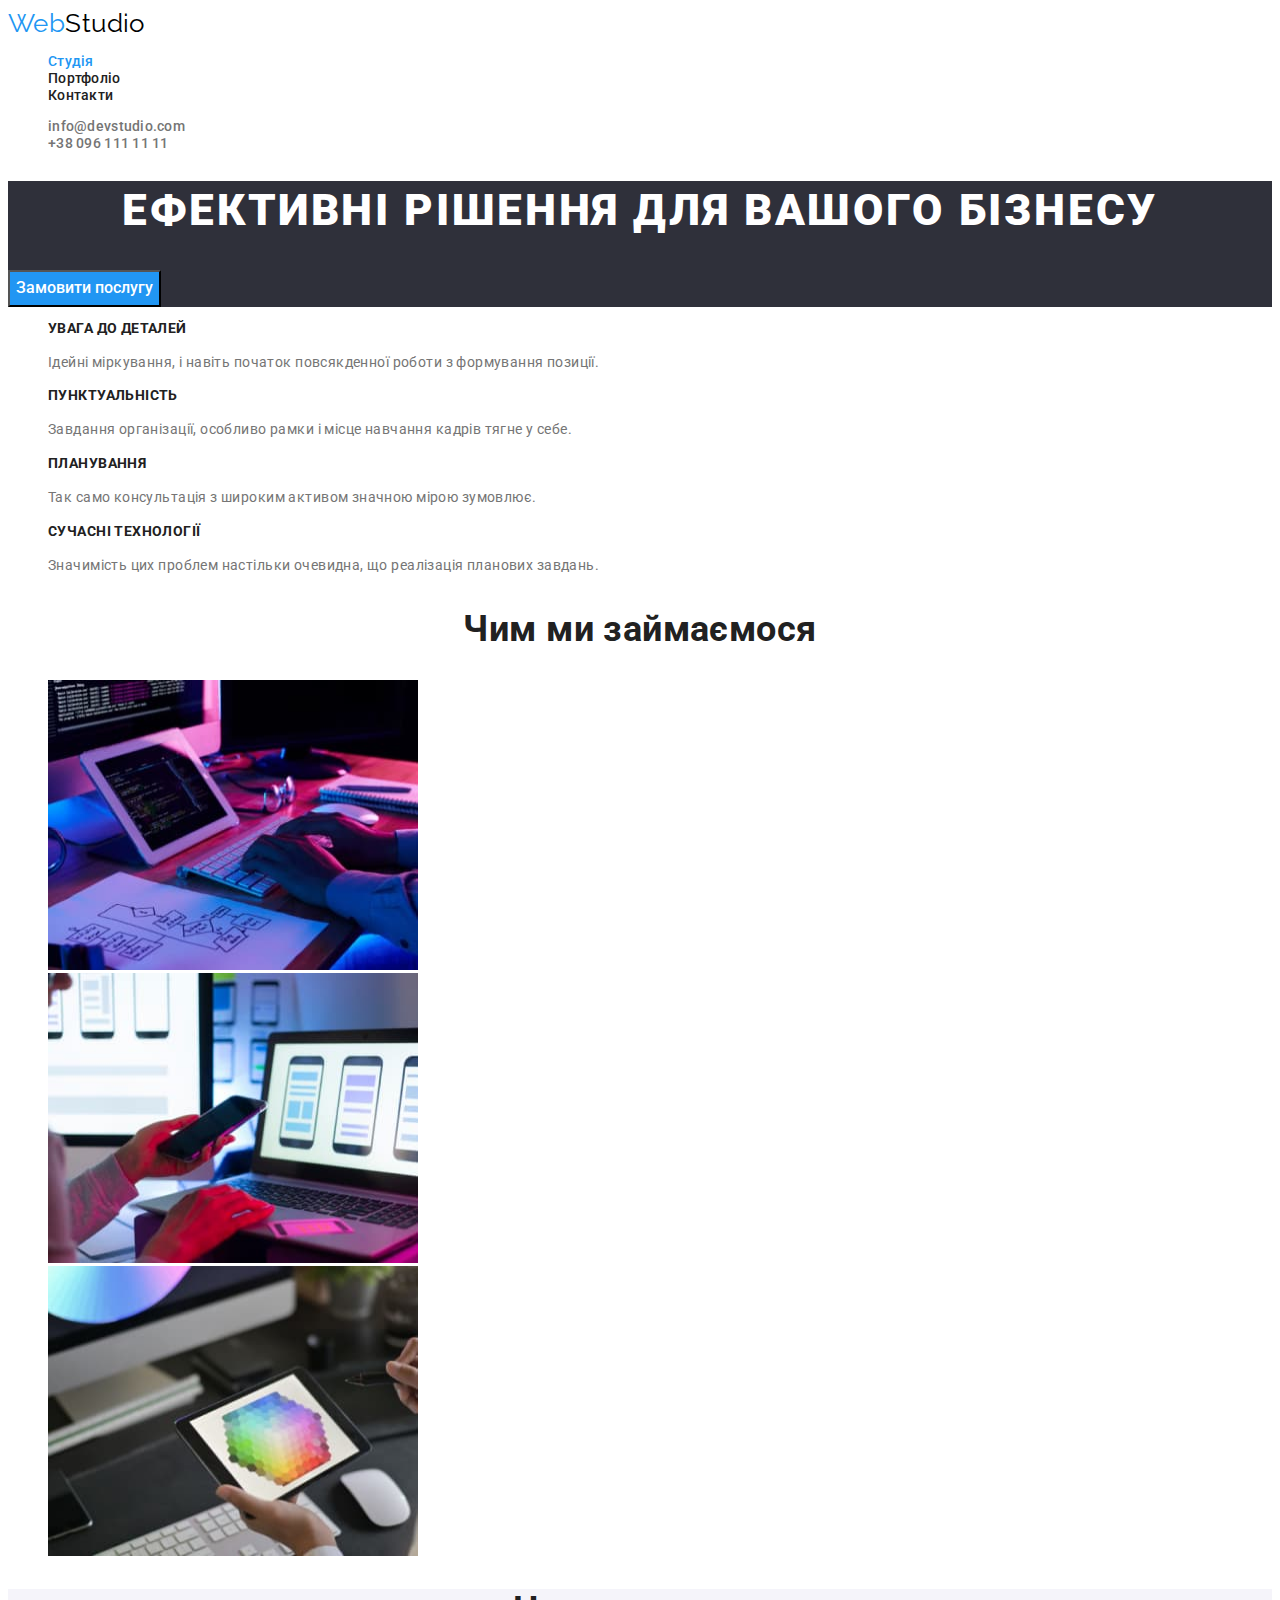
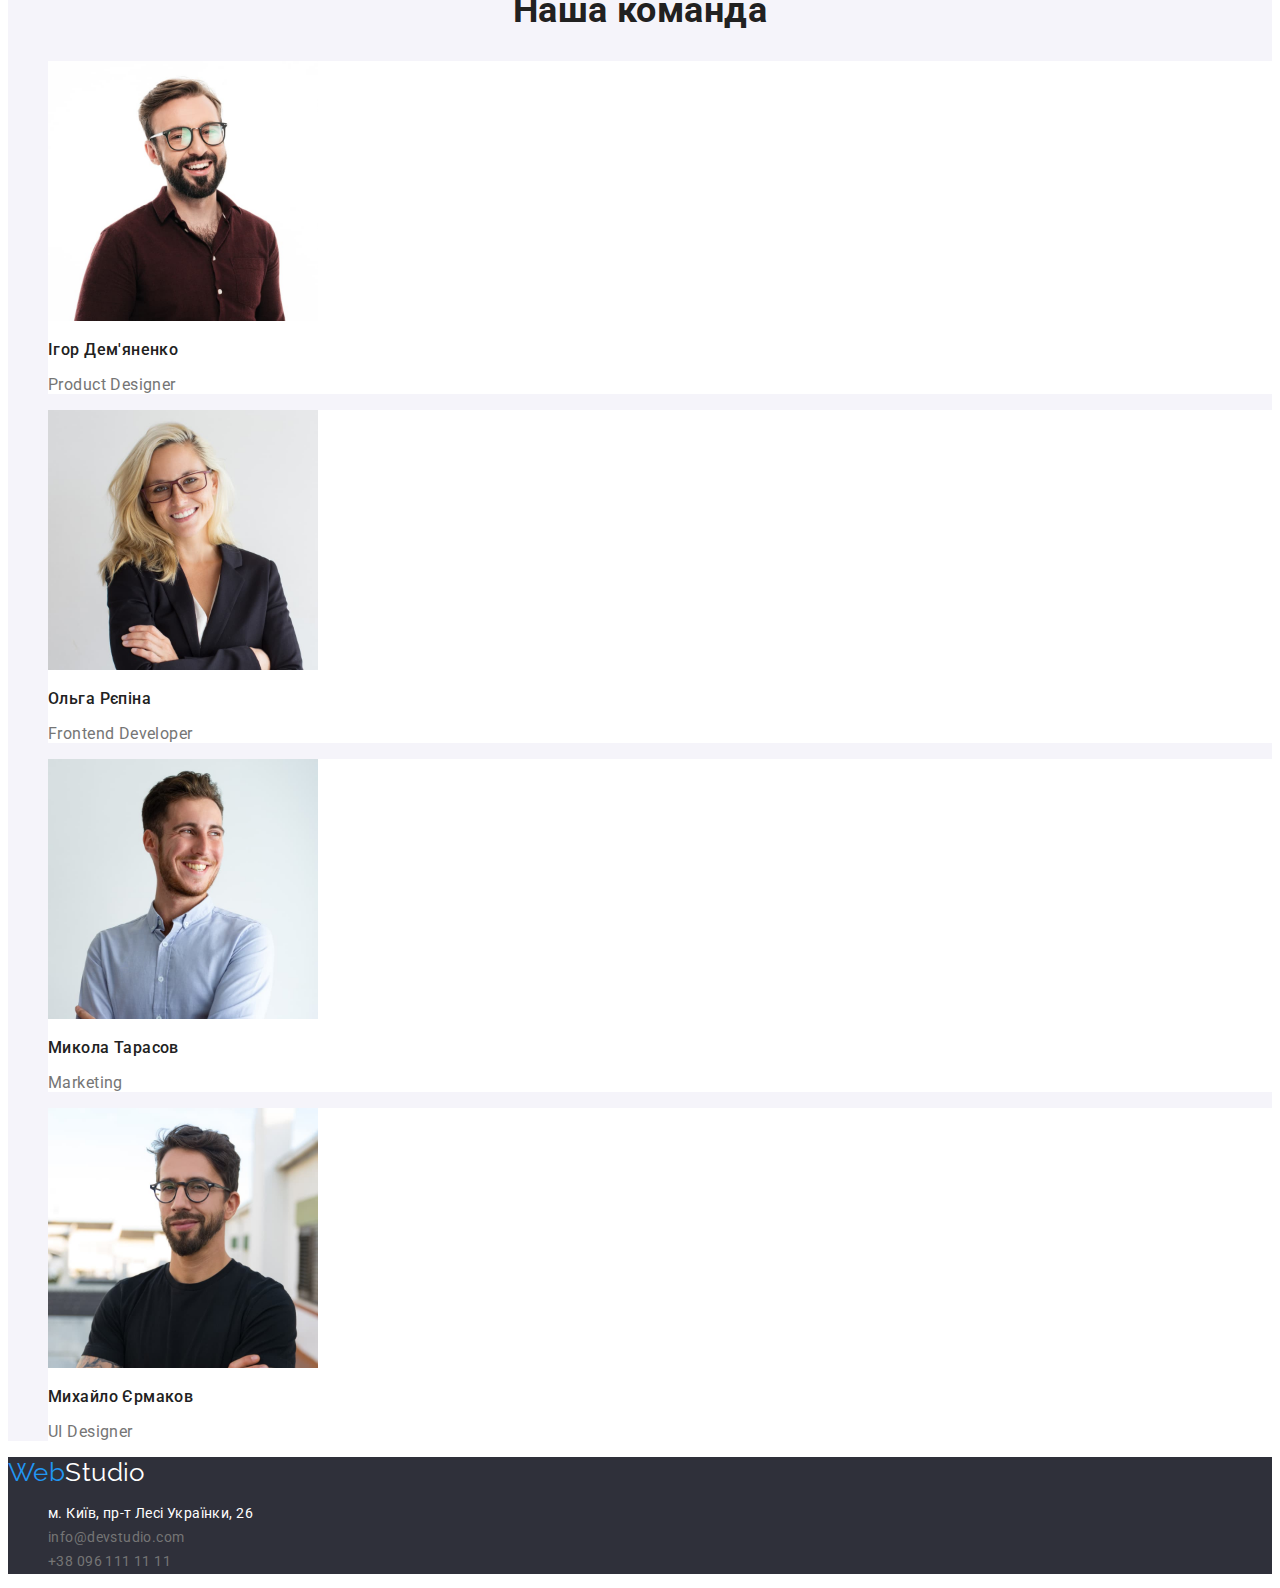
==== index.html @ 64d16541 "Initial commit" ====
<!DOCTYPE html>
<html lang="uk">
<head>
    <meta charset="UTF-8">
    <meta http-equiv="X-UA-Compatible" content="IE=edge">
    <meta name="viewport" content="width=device-width, initial-scale=1.0">
    <title>Студія</title>
    <link rel="preconnect" href="https://fonts.googleapis.com">
<link rel="preconnect" href="https://fonts.gstatic.com" crossorigin>
<link href="https://fonts.googleapis.com/css2?family=Raleway:wght@700&family=Roboto:wght@400;500;700;900&display=swap" rel="stylesheet">
    <link rel="stylesheet" href="./css/styles.css" />
</head>
<body>
<!--header-->
    <header>
        <nav>
            <a href="#" class="logo"><span class="web">Web</span>Studio</a>
            <ul class="site-nav list">
                <li> <a href="#studio" class="link current">Студія</a> </li>
                <li> <a href="./portfolio.html" class="link">Портфоліо</a> </li>
                <li> <a href="#contacts" class="link">Контакти</a> </li>
            </ul>
        </nav>
        <ul>
            <li>
                <a class="site-nav-contact" href="mailto:info@devstudio.com">info@devstudio.com</a>
            </li>
            <li>
                <a class="site-nav-contact" href="tel:+380961111111">+38 096 111 11 11</a>
            </li>
        </ul>
    </header>
<main>
  <!--block1-->
  <section class="sectione-one">
            <h1 class="title-one">Ефективні рішення для вашого бізнесу</h1>
            <button type="button" class="button active">Замовити послугу</button>
</section>
<!--block2-->
        <section>
            <h2 class="visually-hidden">Наші переваги</h2>
            <ul>
            <li>
                <h3 class="title-benefits">УВАГА ДО ДЕТАЛЕЙ</h3>
                <p class="text-benefits">Ідейні міркування, і навіть початок повсякденної роботи з формування позиції.</p>
            </li>
            <li>
                <h3 class="title-benefits">ПУНКТУАЛЬНІСТЬ</h3>
                <p class="text-benefits">Завдання організації, особливо рамки і місце навчання кадрів тягне у себе.</p>
            </li>
            <li>
                <h3 class="title-benefits">ПЛАНУВАННЯ</h3>
                <p class="text-benefits">Так само консультація з широким активом значною мірою зумовлює.</p>
            </li>
            <li>
                <h3 class="title-benefits">СУЧАСНІ ТЕХНОЛОГІЇ</h3>
                <p class="text-benefits">Значимість цих проблем настільки очевидна, що реалізація планових завдань.</p>
            </li>
            </ul>
        </section>
<!--block3 - portfolio-->
        <section>
            <h2 class="title-work">Чим ми займаємося</h2>
                <ul>
                    <li>
                        <img src="./images/photojob1.jpg" alt="Проєкт1" width="370" height="290">
                    </li>
                    <li>
                        <img src="./images/photojob2.jpg" alt="Проєкт2" width="370" height="290">
                    </li>
                    <li>
                        <img src="./images/photojob3.jpg" alt="Проєкт3" width="370" height="290">
                    </li>
                </ul>
        </section>
<!--block4-->
        <section class="section-command">
                <h2 class="command">Наша команда</h2>
                <ul>
                    <li class="command-li">
                        <img src="./images/photo-igor.jpg" alt="worker1" width="270" height="260">
                        <h3 class="title-command">Ігор Дем'яненко</h3>
                        <p class="filter-command">Product Designer</p>
                    </li>
                    <li class="command-li">
                        <img src="./images/photo-olga.jpg" alt="worker2" width="270" height="260">
                        <h3 class="title-command">Ольга Рєпіна</h3>
                        <p class="filter-command">Frontend Developer</p>
                    </li>
                    <li class="command-li">
                        <img src="./images/photo-mykola.jpg" alt="worker3" width="270" height="260">
                        <h3 class="title-command">Микола Тарасов</h3>
                        <p class="filter-command">Marketing</p>
                    </li>
                    <li class="command-li">
                        <img src="./images/photo-myhailo.jpg" alt="worker4" width="270" height="260">
                        <h3 class="title-command">Михайло Єрмаков</h3>
                        <p class="filter-command">UI Designer</p>
                    </li>
                </ul>
        </section>
    </main>
<!--Contacts-->
    <footer class="footer">
        <a href="#" class="footer-logo"><span class="web">Web</span>Studio</a>
        <address class="address">
       <ul>
            <li><a href="https://goo.gl/maps/4DEPjrR7s4Dfj8Ng8" target="_blank" rel="noreferrer noopener nofollow" class="footer-position">м. Київ, пр-т Лесі Українки, 26</a></li>
            <li><a href="mailto:info@devstudio.com" class="footer-link">info@devstudio.com</a></li>
            <li><a href="tel:+380961111111" class="footer-link">+38 096 111 11 11</a></li>
        </ul>
        </address>
    </footer>
</body>
</html>
---- css/styles.css ----
:root {
    --primary-text-color: #212121;
    --accent-color: #757575;
    --primary-white-color: #ffffff;
    --button-link-color: #2196F3;
    --button-active: #188CE8;
    --primary-black-color: #000000;
    --button-second-color: #F5F4FA;
    --footer-main-color: rgda(255, 255, 255, 0.6);
    --bgr-footer: #2F303A;
  }

body {
    background-color: var(--primary-white-color);
    color: var(--accent-color);
    font-family: Roboto, sans-serif;
    font-size: 14px;
    letter-spacing: 0.03em;
}
.visually-hidden {
  position: absolute;
  width: 1px;
  height: 1px;
  margin: -1px;
  border: 0;
  padding: 0;
  
  white-space: nowrap;
  clip-path: inset(100%);
  clip: rect(0 0 0 0);
  overflow: hidden;
}

/* Site nav */

.site-nav .link {
  color: var(--primary-text-color);
  font-weight: 500;
  line-height: 1.14;
  letter-spacing: 0.02em;
  text-decoration: none;
}

.site-nav .link:hover,
.site-nav .link:focus {
  color: var(--button-link-color);
  text-decoration: none;
}

.site-nav .link.current {
  color: var(--button-link-color);
  text-decoration: none;
}

.site-nav-contact {
  color: var(--accent-color);
  font-weight: 500;
  line-height: 1.14;
  letter-spacing: 0.02em;
  text-decoration: none;
}
.site-nav-contact:hover, 
.site-nav-contact:focus {
  color: var(--button-link-color);
}

.logo {
  color: var(--primary-black-color);
  font-family: Raleway;
  font-size: 26px;
  line-height: 1.19;
  text-decoration: none;
}

.web {
  color: var(--button-link-color);
}

/* Style Studio */

li {
  list-style: none;
}

.title-one {
  color: var(--primary-white-color);
  font-weight: 900;
  font-size: 44px;
  line-height: 1.36;
  text-align: center;
  letter-spacing: 0.06em;
  text-transform: uppercase;
 }
.sectione-one {
  background-color: var(--bgr-footer);
}

.button.active {
  color: var(--primary-white-color);
  background-color: var(--button-link-color);
  font-weight: 500;
  font-size: 16px;
  line-height: 1.88;
  text-align: center;
  cursor: pointer;
  font-family: Roboto, sans-serif;
}

.button.active:hover,
.button.active:focus {
  background-color: var(--button-active);
}

.title-invisible{
  color: transparent;
}

.title-benefits{
  color: var(--primary-text-color);
  font-weight: 700;
  font-size: 14px;
  line-height: 1.14;
}

.text-benefits {
  color: var(--accent-color);
  font-size: 14px;
  line-height: 1.71;
}

.title-work{
  color: var(--primary-text-color);
  font-weight: 700;
  font-size: 36px;
  line-height: 1.17x;
  text-align: center;
}
.section-command {
  background: var(--button-second-color)
}
.command {
  color: var(--primary-text-color);
  font-weight: 700;
  font-size: 36px;
  line-height: 1.17;
  text-align: center;
}

.command-li {
  background-color: var(--primary-white-color);
}
.title-command {
  color: var(--primary-text-color);
  font-weight: 500;
  font-size: 16px;
  line-height: 1.19;
  }

.filter-command {
  color: var(--accent-color);
  font-size: 16px;
  line-height: 1.19;
}

  /* Style Portfolio */

  .filter{
    color: var(--primary-text-color);
    background-color: var(--button-second-color);
    font-weight: 500;
    font-size: 16px;
    line-height: 1.62;
    text-align: center;
    cursor: pointer;
    font-family: inherit;
  }
  .filter.active {
    color: var(--primary-white-color);
    background-color: var(--button-link-color);
    font-weight: 500;
    font-size: 16px;
    line-height: 1.62;
    text-align: center;
    cursor: pointer;
  }
  
  .filter:hover,
  .filter:focus {
    background-color: var(--button-link-color);
    color: var(--primary-white-color);
  }

  .title-project{
    color: var(--primary-text-color);
    font-weight: 700;
    font-size: 18px;
    line-height: 2;
    letter-spacing: 0.06em;
    text-decoration: none;
  }

  .filter-project{
    color: var(--accent-color);
    font-size: 16px;
    line-height: 1.88;
    text-decoration: none;
  }

  .project-link {
      text-decoration: none;
  }

  /* Footer */
  .footer {
    background-color: var(--bgr-footer);
  }
 .footer-logo {
    color: var(--primary-white-color);
    font-family: Raleway;
    font-size: 26px;
    line-height: 1.19;
    text-decoration: none;
  }
    .footer-position, 
    .footer-link {
      color: var(--primary-white-color);
      font-size: 14px;
      line-height: 1.71;
      text-decoration: none;
      }
    .footer-link {
      color: var(--footer-main-color);
      text-decoration: none;
    }
    .address {
      font-style: normal;
     }
     .footer-position:hover,
     .footer-position:focus,
     .footer-link:hover,
     .footer-link:focus {
      color: var(--button-link-color);
     }
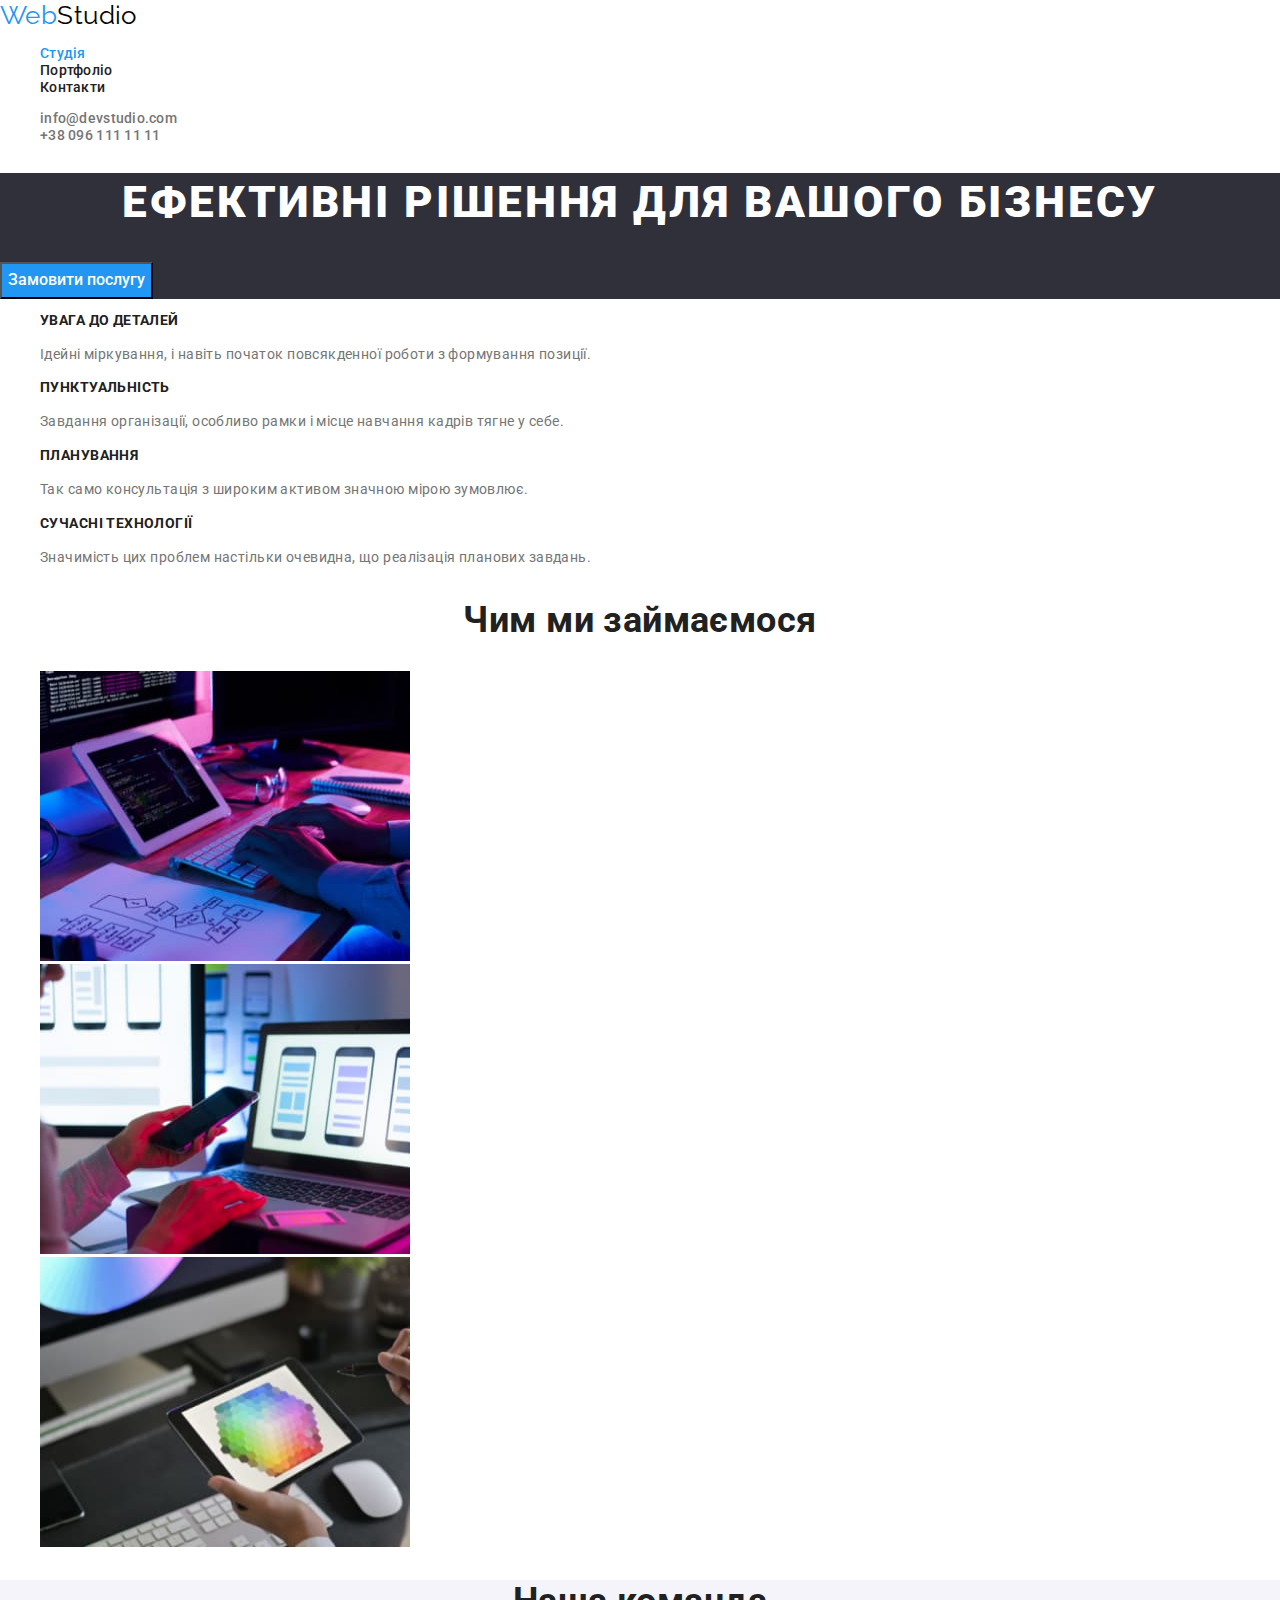
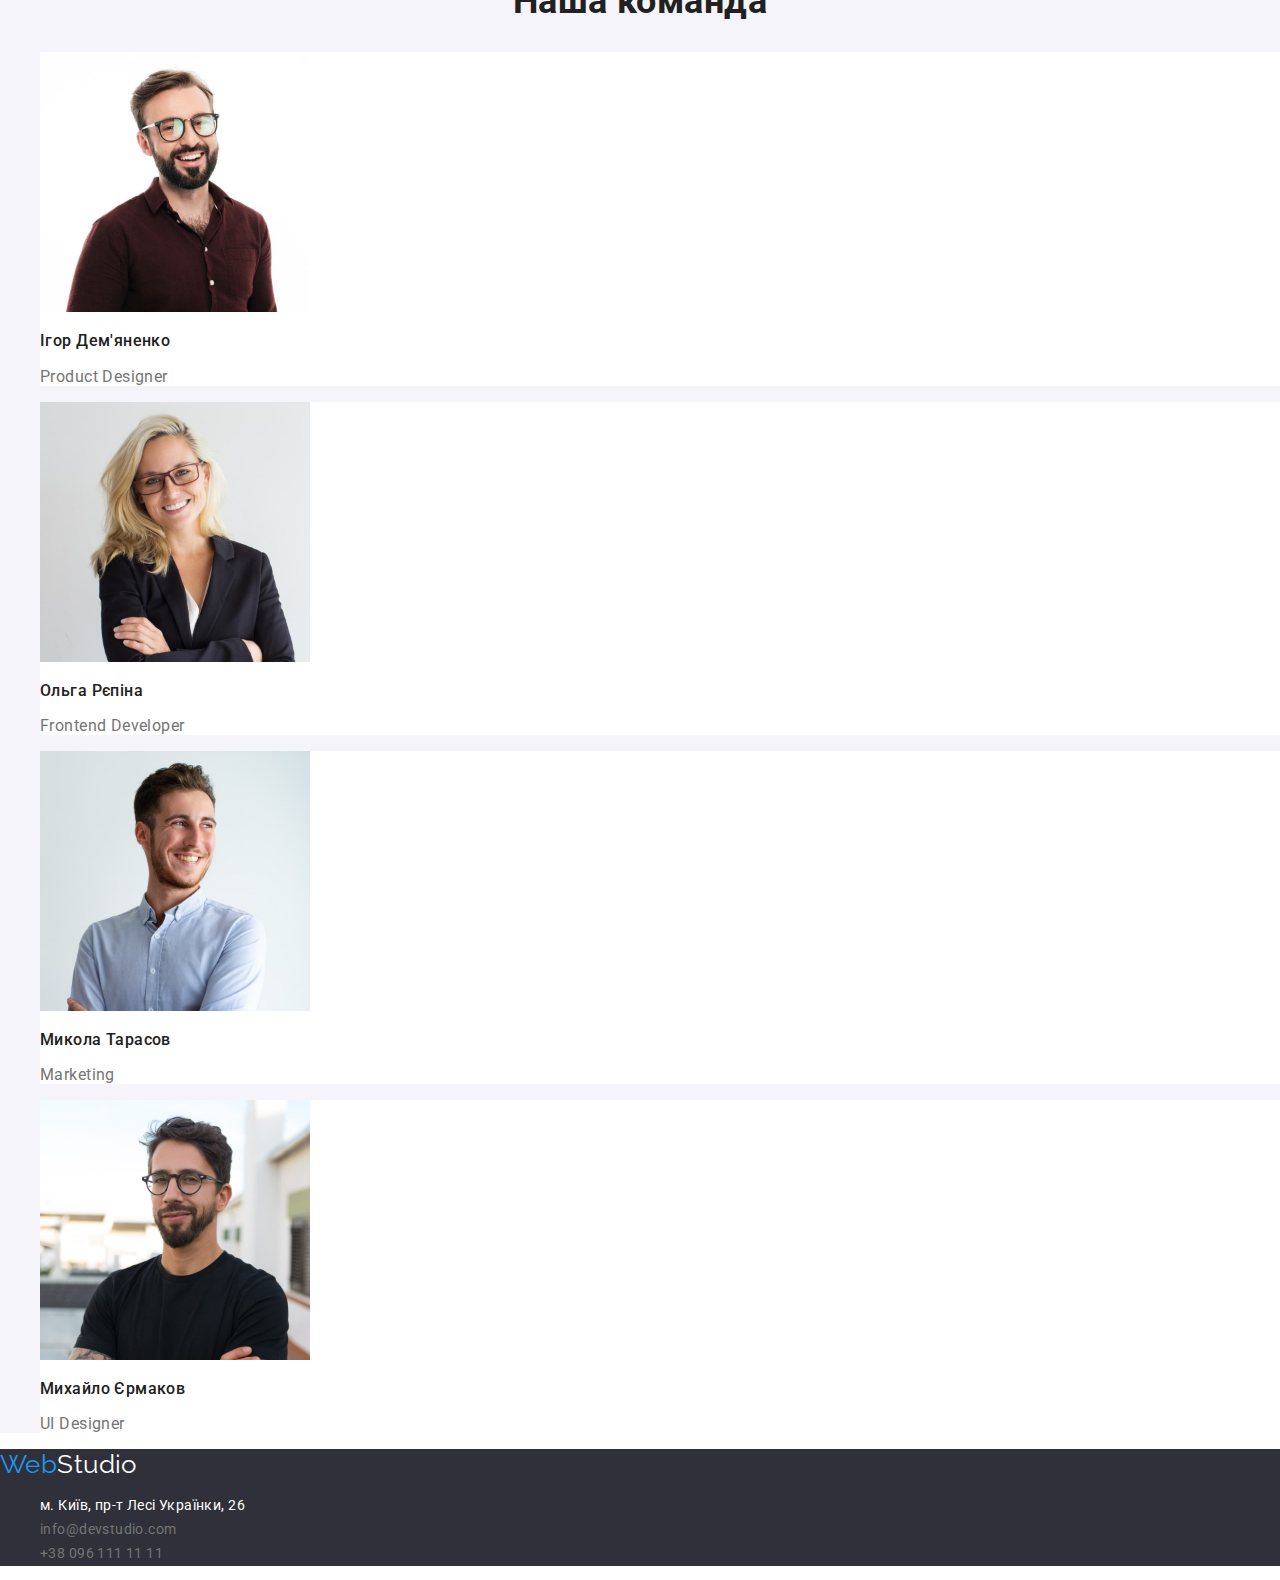
==== commit 31436db9: "add modern-normalize.css" ====
--- a/index.html
+++ b/index.html
@@ -1,115 +1,135 @@
 <!DOCTYPE html>
 <html lang="uk">
-<head>
-    <meta charset="UTF-8">
-    <meta http-equiv="X-UA-Compatible" content="IE=edge">
-    <meta name="viewport" content="width=device-width, initial-scale=1.0">
+  <head>
+    <meta charset="UTF-8" />
+    <meta http-equiv="X-UA-Compatible" content="IE=edge" />
+    <meta name="viewport" content="width=device-width, initial-scale=1.0" />
     <title>Студія</title>
-    <link rel="preconnect" href="https://fonts.googleapis.com">
-<link rel="preconnect" href="https://fonts.gstatic.com" crossorigin>
-<link href="https://fonts.googleapis.com/css2?family=Raleway:wght@700&family=Roboto:wght@400;500;700;900&display=swap" rel="stylesheet">
+    <link rel="preconnect" href="https://fonts.googleapis.com" />
+    <link rel="preconnect" href="https://fonts.gstatic.com" crossorigin />
+    <link
+      href="https://fonts.googleapis.com/css2?family=Raleway:wght@700&family=Roboto:wght@400;500;700;900&display=swap"
+      rel="stylesheet"
+    />
+    <link href="css/modern-normalize.css" rel="stylesheet" />
     <link rel="stylesheet" href="./css/styles.css" />
-</head>
-<body>
-<!--header-->
+  </head>
+  <body>
+    <!--header-->
     <header>
-        <nav>
-            <a href="#" class="logo"><span class="web">Web</span>Studio</a>
-            <ul class="site-nav list">
-                <li> <a href="#studio" class="link current">Студія</a> </li>
-                <li> <a href="./portfolio.html" class="link">Портфоліо</a> </li>
-                <li> <a href="#contacts" class="link">Контакти</a> </li>
-            </ul>
-        </nav>
+      <nav>
+        <a href="#" class="logo"><span class="web">Web</span>Studio</a>
+        <ul class="site-nav list">
+          <li><a href="#studio" class="link current">Студія</a></li>
+          <li><a href="./portfolio.html" class="link">Портфоліо</a></li>
+          <li><a href="#contacts" class="link">Контакти</a></li>
+        </ul>
+      </nav>
+      <ul>
+        <li>
+          <a class="site-nav-contact" href="mailto:info@devstudio.com">info@devstudio.com</a>
+        </li>
+        <li>
+          <a class="site-nav-contact" href="tel:+380961111111">+38 096 111 11 11</a>
+        </li>
+      </ul>
+    </header>
+    <main>
+      <!--block1-->
+      <section class="sectione-one">
+        <h1 class="title-one">Ефективні рішення для вашого бізнесу</h1>
+        <button type="button" class="button active">Замовити послугу</button>
+      </section>
+      <!--block2-->
+      <section>
+        <h2 class="visually-hidden">Наші переваги</h2>
         <ul>
-            <li>
-                <a class="site-nav-contact" href="mailto:info@devstudio.com">info@devstudio.com</a>
-            </li>
-            <li>
-                <a class="site-nav-contact" href="tel:+380961111111">+38 096 111 11 11</a>
-            </li>
+          <li>
+            <h3 class="title-benefits">УВАГА ДО ДЕТАЛЕЙ</h3>
+            <p class="text-benefits">
+              Ідейні міркування, і навіть початок повсякденної роботи з формування позиції.
+            </p>
+          </li>
+          <li>
+            <h3 class="title-benefits">ПУНКТУАЛЬНІСТЬ</h3>
+            <p class="text-benefits">
+              Завдання організації, особливо рамки і місце навчання кадрів тягне у себе.
+            </p>
+          </li>
+          <li>
+            <h3 class="title-benefits">ПЛАНУВАННЯ</h3>
+            <p class="text-benefits">
+              Так само консультація з широким активом значною мірою зумовлює.
+            </p>
+          </li>
+          <li>
+            <h3 class="title-benefits">СУЧАСНІ ТЕХНОЛОГІЇ</h3>
+            <p class="text-benefits">
+              Значимість цих проблем настільки очевидна, що реалізація планових завдань.
+            </p>
+          </li>
         </ul>
-    </header>
-<main>
-  <!--block1-->
-  <section class="sectione-one">
-            <h1 class="title-one">Ефективні рішення для вашого бізнесу</h1>
-            <button type="button" class="button active">Замовити послугу</button>
-</section>
-<!--block2-->
-        <section>
-            <h2 class="visually-hidden">Наші переваги</h2>
-            <ul>
-            <li>
-                <h3 class="title-benefits">УВАГА ДО ДЕТАЛЕЙ</h3>
-                <p class="text-benefits">Ідейні міркування, і навіть початок повсякденної роботи з формування позиції.</p>
-            </li>
-            <li>
-                <h3 class="title-benefits">ПУНКТУАЛЬНІСТЬ</h3>
-                <p class="text-benefits">Завдання організації, особливо рамки і місце навчання кадрів тягне у себе.</p>
-            </li>
-            <li>
-                <h3 class="title-benefits">ПЛАНУВАННЯ</h3>
-                <p class="text-benefits">Так само консультація з широким активом значною мірою зумовлює.</p>
-            </li>
-            <li>
-                <h3 class="title-benefits">СУЧАСНІ ТЕХНОЛОГІЇ</h3>
-                <p class="text-benefits">Значимість цих проблем настільки очевидна, що реалізація планових завдань.</p>
-            </li>
-            </ul>
-        </section>
-<!--block3 - portfolio-->
-        <section>
-            <h2 class="title-work">Чим ми займаємося</h2>
-                <ul>
-                    <li>
-                        <img src="./images/photojob1.jpg" alt="Проєкт1" width="370" height="290">
-                    </li>
-                    <li>
-                        <img src="./images/photojob2.jpg" alt="Проєкт2" width="370" height="290">
-                    </li>
-                    <li>
-                        <img src="./images/photojob3.jpg" alt="Проєкт3" width="370" height="290">
-                    </li>
-                </ul>
-        </section>
-<!--block4-->
-        <section class="section-command">
-                <h2 class="command">Наша команда</h2>
-                <ul>
-                    <li class="command-li">
-                        <img src="./images/photo-igor.jpg" alt="worker1" width="270" height="260">
-                        <h3 class="title-command">Ігор Дем'яненко</h3>
-                        <p class="filter-command">Product Designer</p>
-                    </li>
-                    <li class="command-li">
-                        <img src="./images/photo-olga.jpg" alt="worker2" width="270" height="260">
-                        <h3 class="title-command">Ольга Рєпіна</h3>
-                        <p class="filter-command">Frontend Developer</p>
-                    </li>
-                    <li class="command-li">
-                        <img src="./images/photo-mykola.jpg" alt="worker3" width="270" height="260">
-                        <h3 class="title-command">Микола Тарасов</h3>
-                        <p class="filter-command">Marketing</p>
-                    </li>
-                    <li class="command-li">
-                        <img src="./images/photo-myhailo.jpg" alt="worker4" width="270" height="260">
-                        <h3 class="title-command">Михайло Єрмаков</h3>
-                        <p class="filter-command">UI Designer</p>
-                    </li>
-                </ul>
-        </section>
+      </section>
+      <!--block3 - portfolio-->
+      <section>
+        <h2 class="title-work">Чим ми займаємося</h2>
+        <ul>
+          <li>
+            <img src="./images/photojob1.jpg" alt="Проєкт1" width="370" height="290" />
+          </li>
+          <li>
+            <img src="./images/photojob2.jpg" alt="Проєкт2" width="370" height="290" />
+          </li>
+          <li>
+            <img src="./images/photojob3.jpg" alt="Проєкт3" width="370" height="290" />
+          </li>
+        </ul>
+      </section>
+      <!--block4-->
+      <section class="section-command">
+        <h2 class="command">Наша команда</h2>
+        <ul>
+          <li class="command-li">
+            <img src="./images/photo-igor.jpg" alt="worker1" width="270" height="260" />
+            <h3 class="title-command">Ігор Дем'яненко</h3>
+            <p class="filter-command">Product Designer</p>
+          </li>
+          <li class="command-li">
+            <img src="./images/photo-olga.jpg" alt="worker2" width="270" height="260" />
+            <h3 class="title-command">Ольга Рєпіна</h3>
+            <p class="filter-command">Frontend Developer</p>
+          </li>
+          <li class="command-li">
+            <img src="./images/photo-mykola.jpg" alt="worker3" width="270" height="260" />
+            <h3 class="title-command">Микола Тарасов</h3>
+            <p class="filter-command">Marketing</p>
+          </li>
+          <li class="command-li">
+            <img src="./images/photo-myhailo.jpg" alt="worker4" width="270" height="260" />
+            <h3 class="title-command">Михайло Єрмаков</h3>
+            <p class="filter-command">UI Designer</p>
+          </li>
+        </ul>
+      </section>
     </main>
-<!--Contacts-->
+    <!--Contacts-->
     <footer class="footer">
-        <a href="#" class="footer-logo"><span class="web">Web</span>Studio</a>
-        <address class="address">
-       <ul>
-            <li><a href="https://goo.gl/maps/4DEPjrR7s4Dfj8Ng8" target="_blank" rel="noreferrer noopener nofollow" class="footer-position">м. Київ, пр-т Лесі Українки, 26</a></li>
-            <li><a href="mailto:info@devstudio.com" class="footer-link">info@devstudio.com</a></li>
-            <li><a href="tel:+380961111111" class="footer-link">+38 096 111 11 11</a></li>
+      <a href="#" class="footer-logo"><span class="web">Web</span>Studio</a>
+      <address class="address">
+        <ul>
+          <li>
+            <a
+              href="https://goo.gl/maps/4DEPjrR7s4Dfj8Ng8"
+              target="_blank"
+              rel="noreferrer noopener nofollow"
+              class="footer-position"
+              >м. Київ, пр-т Лесі Українки, 26</a
+            >
+          </li>
+          <li><a href="mailto:info@devstudio.com" class="footer-link">info@devstudio.com</a></li>
+          <li><a href="tel:+380961111111" class="footer-link">+38 096 111 11 11</a></li>
         </ul>
-        </address>
+      </address>
     </footer>
-</body>
+  </body>
 </html>
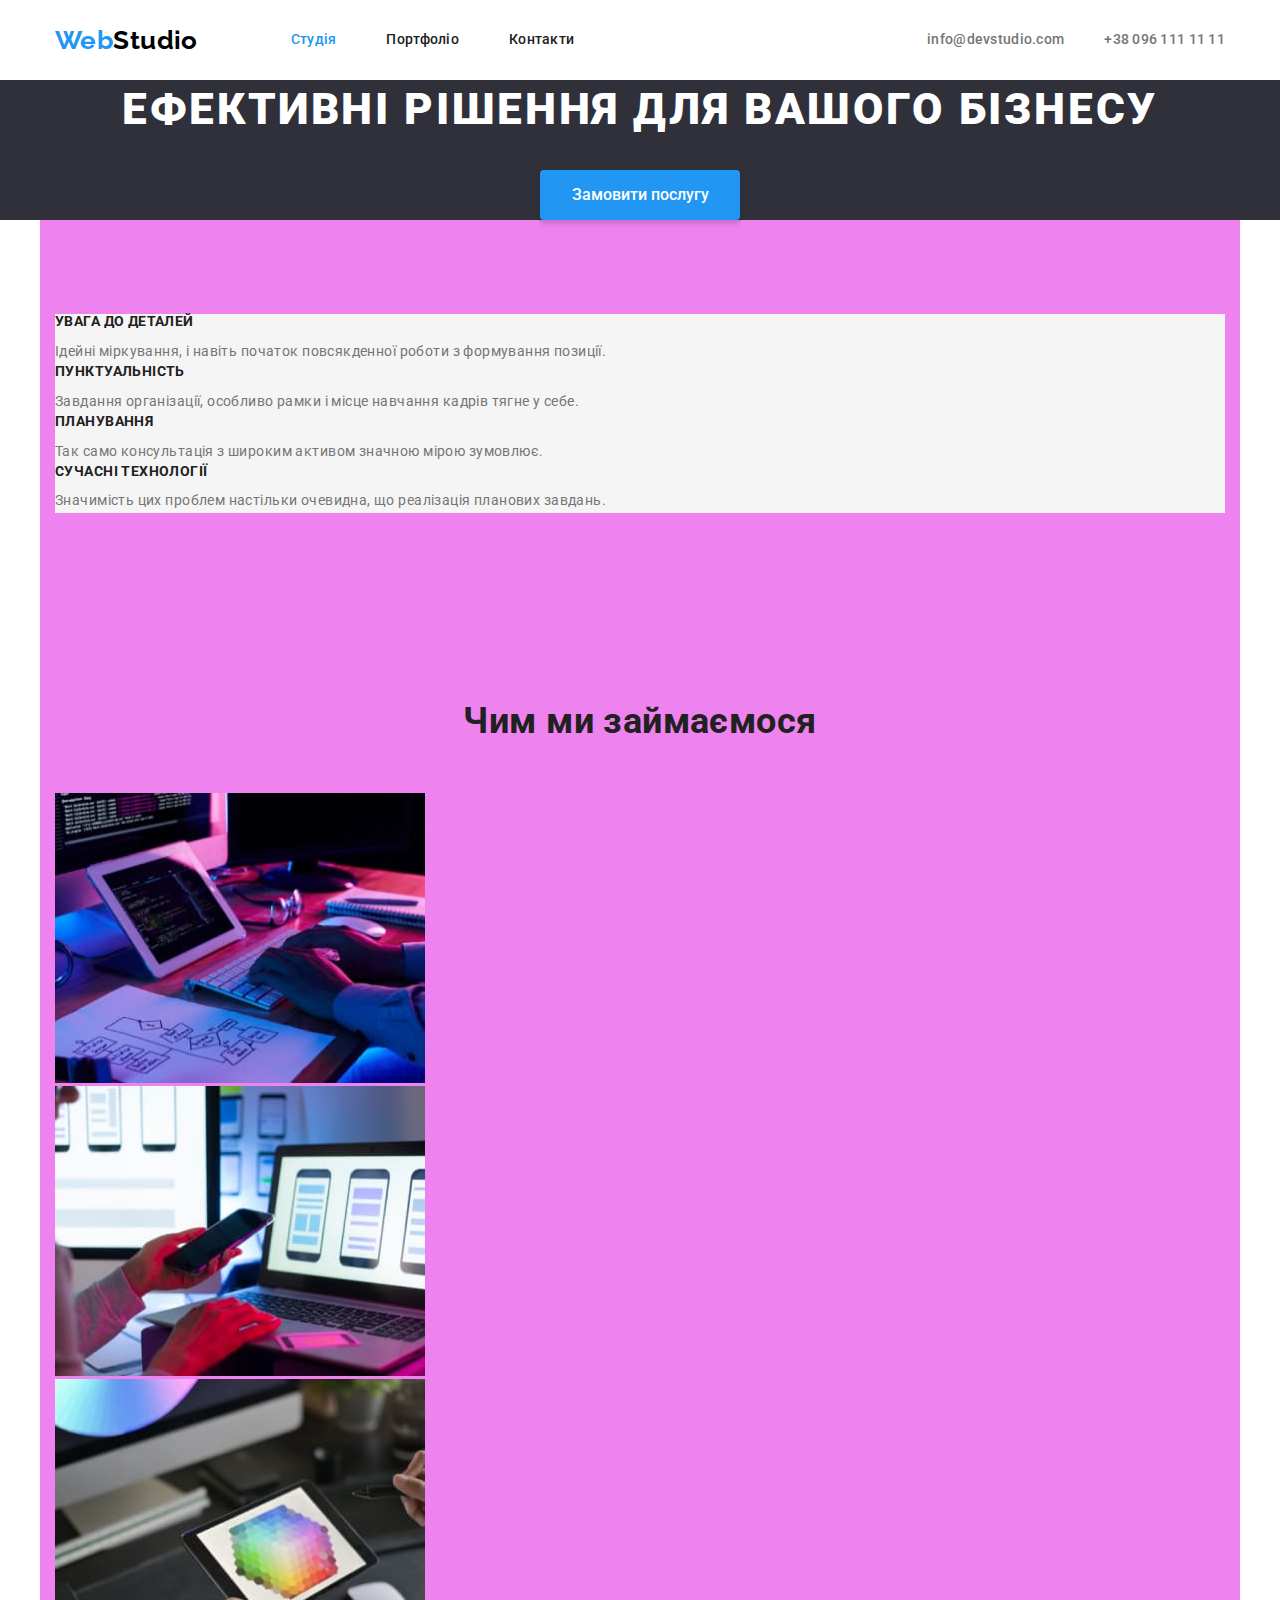
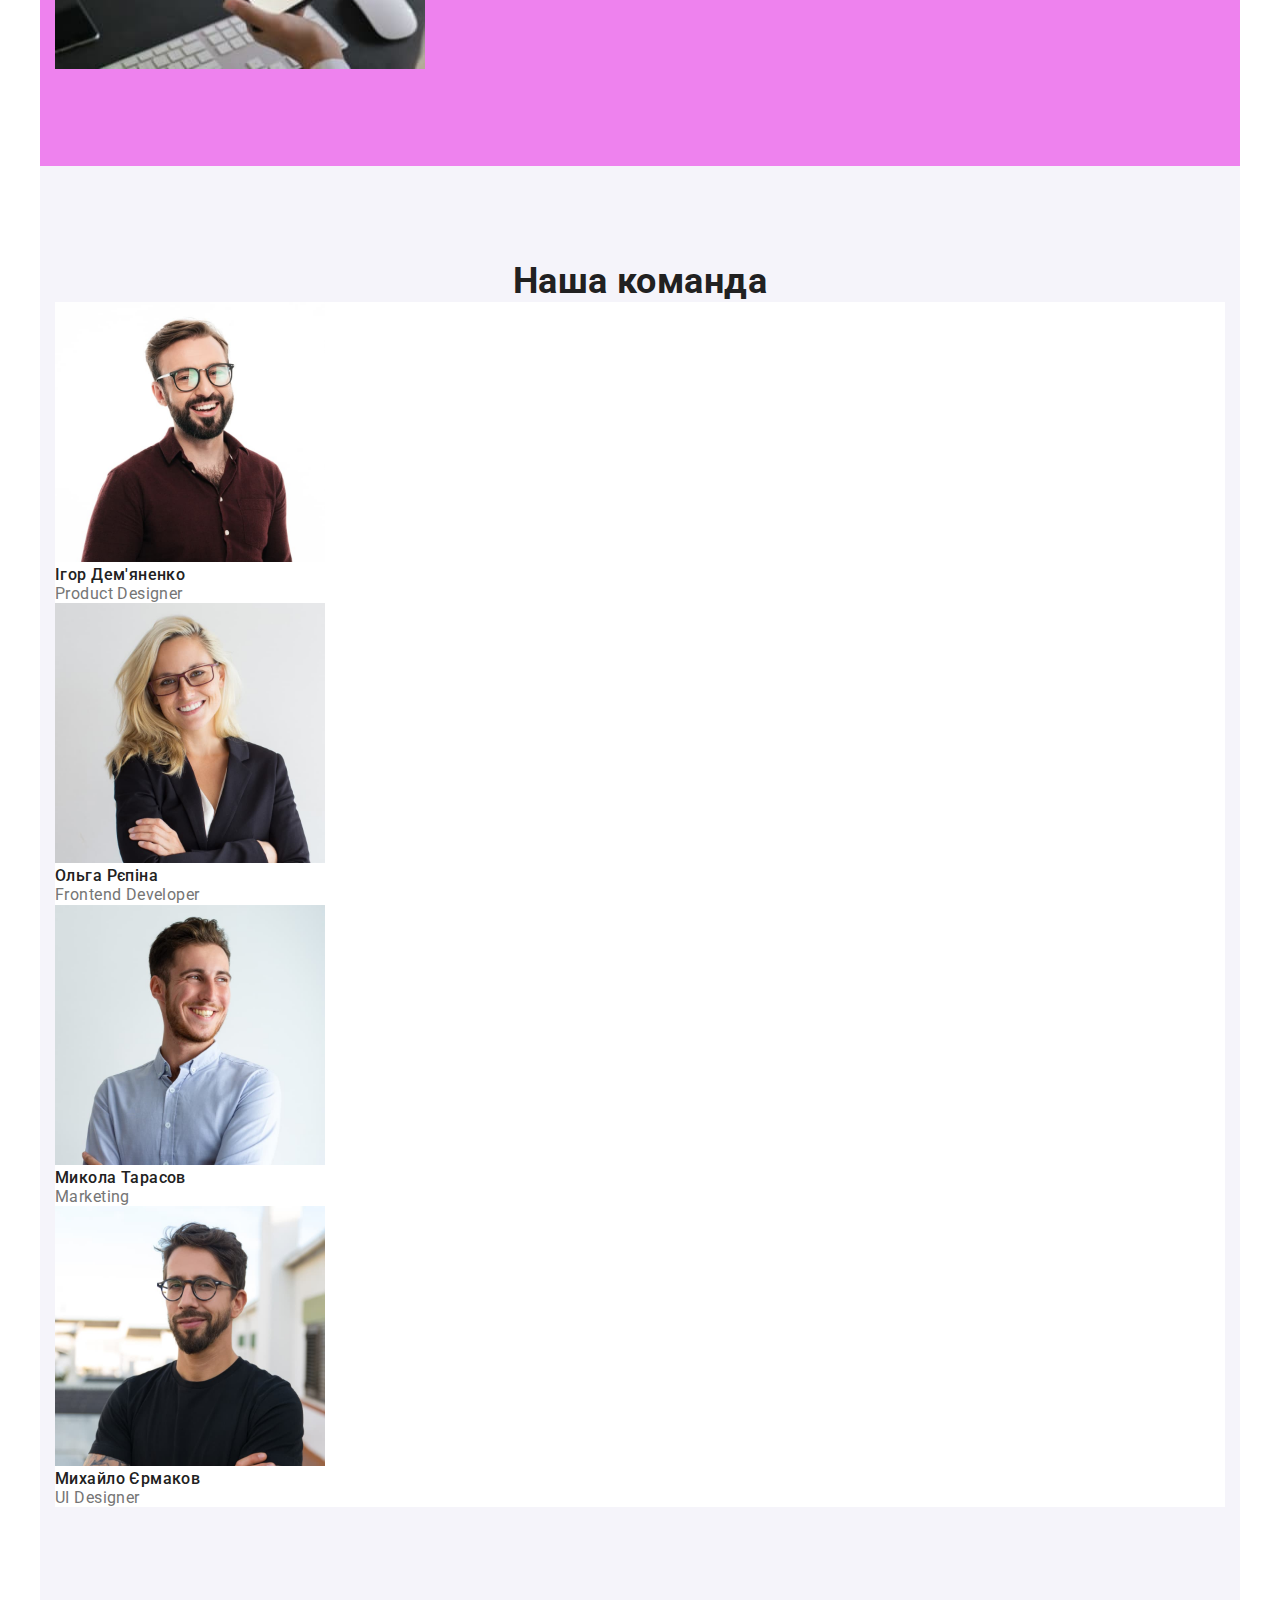
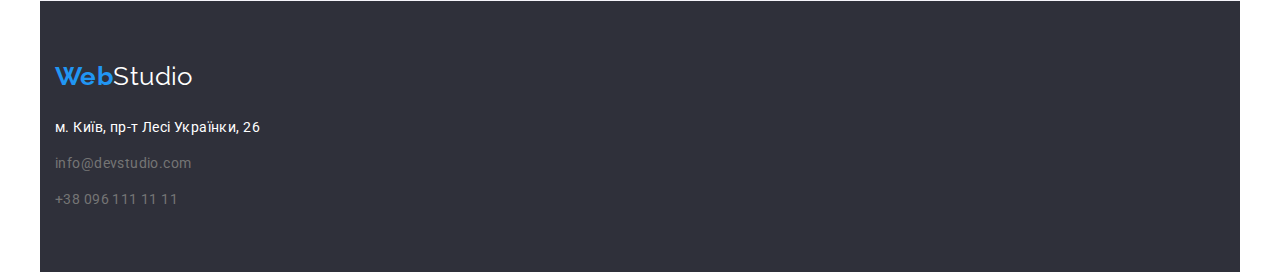
==== commit 82ad680f: "add footer css" ====
--- a/index.html
+++ b/index.html
@@ -11,101 +11,109 @@
       href="https://fonts.googleapis.com/css2?family=Raleway:wght@700&family=Roboto:wght@400;500;700;900&display=swap"
       rel="stylesheet"
     />
-    <link href="css/modern-normalize.css" rel="stylesheet" />
+    <link
+      rel="stylesheet"
+      href="https://cdnjs.cloudflare.com/ajax/libs/modern-normalize/1.1.0/modern-normalize.min.css"
+    />
     <link rel="stylesheet" href="./css/styles.css" />
   </head>
   <body>
     <!--header-->
-    <header>
-      <nav>
-        <a href="#" class="logo"><span class="web">Web</span>Studio</a>
-        <ul class="site-nav list">
-          <li><a href="#studio" class="link current">Студія</a></li>
-          <li><a href="./portfolio.html" class="link">Портфоліо</a></li>
-          <li><a href="#contacts" class="link">Контакти</a></li>
+    <header class="container page-header">
+      <nav class="site-nav">
+        <a href="./index.html" class="logo"><span class="web">Web</span>Studio</a>
+        <ul class="site-nav-ul">
+          <li class="item"><a href="./index.html" class="link current">Студія</a></li>
+          <li class="item"><a href="./portfolio.html" class="link">Портфоліо</a></li>
+          <li class="item"><a href="#" class="link">Контакти</a></li>
         </ul>
       </nav>
-      <ul>
-        <li>
+      <ul class="auth-nav">
+        <li class="item">
           <a class="site-nav-contact" href="mailto:info@devstudio.com">info@devstudio.com</a>
         </li>
-        <li>
+        <li class="item">
           <a class="site-nav-contact" href="tel:+380961111111">+38 096 111 11 11</a>
         </li>
       </ul>
     </header>
     <main>
       <!--block1-->
-      <section class="sectione-one">
+      <section class="hero">
         <h1 class="title-one">Ефективні рішення для вашого бізнесу</h1>
         <button type="button" class="button active">Замовити послугу</button>
       </section>
       <!--block2-->
-      <section>
-        <h2 class="visually-hidden">Наші переваги</h2>
-        <ul>
-          <li>
-            <h3 class="title-benefits">УВАГА ДО ДЕТАЛЕЙ</h3>
-            <p class="text-benefits">
-              Ідейні міркування, і навіть початок повсякденної роботи з формування позиції.
-            </p>
-          </li>
-          <li>
-            <h3 class="title-benefits">ПУНКТУАЛЬНІСТЬ</h3>
-            <p class="text-benefits">
-              Завдання організації, особливо рамки і місце навчання кадрів тягне у себе.
-            </p>
-          </li>
-          <li>
-            <h3 class="title-benefits">ПЛАНУВАННЯ</h3>
-            <p class="text-benefits">
-              Так само консультація з широким активом значною мірою зумовлює.
-            </p>
-          </li>
-          <li>
-            <h3 class="title-benefits">СУЧАСНІ ТЕХНОЛОГІЇ</h3>
-            <p class="text-benefits">
-              Значимість цих проблем настільки очевидна, що реалізація планових завдань.
-            </p>
-          </li>
-        </ul>
+      <section class="container section">
+        <div class="container-two">
+          <h2 class="visually-hidden">Наші переваги</h2>
+          <ul>
+            <li>
+              <h3 class="title-benefits">УВАГА ДО ДЕТАЛЕЙ</h3>
+              <p class="text-benefits">
+                Ідейні міркування, і навіть початок повсякденної роботи з формування позиції.
+              </p>
+            </li>
+            <li>
+              <h3 class="title-benefits">ПУНКТУАЛЬНІСТЬ</h3>
+              <p class="text-benefits">
+                Завдання організації, особливо рамки і місце навчання кадрів тягне у себе.
+              </p>
+            </li>
+            <li>
+              <h3 class="title-benefits">ПЛАНУВАННЯ</h3>
+              <p class="text-benefits">
+                Так само консультація з широким активом значною мірою зумовлює.
+              </p>
+            </li>
+            <li>
+              <h3 class="title-benefits">СУЧАСНІ ТЕХНОЛОГІЇ</h3>
+              <p class="text-benefits">
+                Значимість цих проблем настільки очевидна, що реалізація планових завдань.
+              </p>
+            </li>
+          </ul>
+        </div>
       </section>
       <!--block3 - portfolio-->
-      <section>
+      <section class="container section">
         <h2 class="title-work">Чим ми займаємося</h2>
-        <ul>
-          <li>
-            <img src="./images/photojob1.jpg" alt="Проєкт1" width="370" height="290" />
-          </li>
-          <li>
-            <img src="./images/photojob2.jpg" alt="Проєкт2" width="370" height="290" />
-          </li>
-          <li>
-            <img src="./images/photojob3.jpg" alt="Проєкт3" width="370" height="290" />
-          </li>
-        </ul>
+        <div class="container-three">
+          <ul>
+            <li>
+              <img src="./images/photojob1.jpg" alt="Проєкт1" width="370" height="290" />
+            </li>
+            <li>
+              <img src="./images/photojob2.jpg" alt="Проєкт2" width="370" height="290" />
+            </li>
+            <li>
+              <img src="./images/photojob3.jpg" alt="Проєкт3" width="370" height="290" />
+            </li>
+          </ul>
+        </div>
       </section>
       <!--block4-->
-      <section class="section-command">
+      <section class="container section-command">
         <h2 class="command">Наша команда</h2>
+        <div class="container-four"></div>
         <ul>
           <li class="command-li">
-            <img src="./images/photo-igor.jpg" alt="worker1" width="270" height="260" />
+            <img src="./images/photo-igor.jpg" alt="Ігор Дем'яненко" width="270" height="260" />
             <h3 class="title-command">Ігор Дем'яненко</h3>
             <p class="filter-command">Product Designer</p>
           </li>
           <li class="command-li">
-            <img src="./images/photo-olga.jpg" alt="worker2" width="270" height="260" />
+            <img src="./images/photo-olga.jpg" alt="Ольга Рєпіна" width="270" height="260" />
             <h3 class="title-command">Ольга Рєпіна</h3>
             <p class="filter-command">Frontend Developer</p>
           </li>
           <li class="command-li">
-            <img src="./images/photo-mykola.jpg" alt="worker3" width="270" height="260" />
+            <img src="./images/photo-mykola.jpg" alt="Микола Тарасов" width="270" height="260" />
             <h3 class="title-command">Микола Тарасов</h3>
             <p class="filter-command">Marketing</p>
           </li>
           <li class="command-li">
-            <img src="./images/photo-myhailo.jpg" alt="worker4" width="270" height="260" />
+            <img src="./images/photo-myhailo.jpg" alt="Михайло Єрмаков" width="270" height="260" />
             <h3 class="title-command">Михайло Єрмаков</h3>
             <p class="filter-command">UI Designer</p>
           </li>
@@ -113,7 +121,7 @@
       </section>
     </main>
     <!--Contacts-->
-    <footer class="footer">
+    <footer class="container footer">
       <a href="#" class="footer-logo"><span class="web">Web</span>Studio</a>
       <address class="address">
         <ul>
--- a/css/styles.css
+++ b/css/styles.css
@@ -1,21 +1,34 @@
+html {
+  box-sizing: border-box;
+}
+
+*,
+*::before,
+*::after {
+  box-sizing: inherit;
+}
 :root {
-    --primary-text-color: #212121;
-    --accent-color: #757575;
-    --primary-white-color: #ffffff;
-    --button-link-color: #2196F3;
-    --button-active: #188CE8;
-    --primary-black-color: #000000;
-    --button-second-color: #F5F4FA;
-    --footer-main-color: rgda(255, 255, 255, 0.6);
-    --bgr-footer: #2F303A;
-  }
+  --primary-text-color: #212121;
+  --accent-color: #757575;
+  --primary-white-color: #ffffff;
+  --button-link-color: #2196f3;
+  --button-active: #188ce8;
+  --primary-black-color: #000000;
+  --button-second-color: #f5f4fa;
+  --footer-main-color: rgda(255, 255, 255, 0.6);
+  --bgr-footer: #2f303a;
+  --bgr-section: #f5f5f5;
+  --button-shadow: rgba(0, 0, 0, 0.15);
+  --border-container: #ececec;
+}
 
 body {
-    background-color: var(--primary-white-color);
-    color: var(--accent-color);
-    font-family: Roboto, sans-serif;
-    font-size: 14px;
-    letter-spacing: 0.03em;
+  background-color: var(--primary-white-color);
+  color: var(--accent-color);
+  font-family: Roboto, sans-serif;
+  font-size: 14px;
+  letter-spacing: 0.03em;
+  margin: 0 auto;
 }
 .visually-hidden {
   position: absolute;
@@ -24,17 +37,59 @@
   margin: -1px;
   border: 0;
   padding: 0;
-  
+
   white-space: nowrap;
   clip-path: inset(100%);
   clip: rect(0 0 0 0);
   overflow: hidden;
 }
 
+h1,
+h2,
+h3,
+p,
+ul {
+  margin: 0;
+  padding: 0;
+}
+
+.page-header {
+  display: flex;
+}
+/* .container {
+  width: 1200px;
+  padding: 0 15px;
+  margin: 0 auto;
+} */
+
+.container {
+  margin: 0 auto;
+  width: 1200px;
+  padding: 0 15px;
+}
 /* Site nav */
+.site-nav {
+  display: flex;
+  align-items: center;
+  /* justify-content: space-between; */
+}
+
+.site-nav-ul {
+  display: flex;
+  align-items: center;
+  margin-left: 93px;
+}
+.site-nav .item + .item {
+  margin-left: 50px;
+}
 
 .site-nav .link {
-  color: var(--primary-text-color);
+  display: block;
+  padding-top: 32px;
+  padding-bottom: 32px;
+
+  color: var(--primary-text-color);
+
   font-weight: 500;
   line-height: 1.14;
   letter-spacing: 0.02em;
@@ -51,6 +106,22 @@
   color: var(--button-link-color);
   text-decoration: none;
 }
+.auth-nav {
+  display: flex;
+  margin-left: auto;
+  align-items: center;
+}
+.auth-nav .item + .item {
+  margin-left: 40px;
+  align-items: center;
+}
+
+.site-nav-contact {
+  flex-direction: row-reverse;
+  display: block;
+  align-items: flex-end;
+  justify-content: flex-end;
+}
 
 .site-nav-contact {
   color: var(--accent-color);
@@ -59,186 +130,260 @@
   letter-spacing: 0.02em;
   text-decoration: none;
 }
-.site-nav-contact:hover, 
+
+.site-nav-contact:hover,
 .site-nav-contact:focus {
   color: var(--button-link-color);
 }
 
+.logo,
+.web {
+  font-family: Raleway;
+  font-weight: 700;
+  font-size: 26px;
+  line-height: 1.19;
+  text-decoration: none;
+}
 .logo {
   color: var(--primary-black-color);
+}
+
+.web {
+  color: var(--button-link-color);
+}
+
+/* Style Studio */
+
+li {
+  padding: 0;
+  margin: 0;
+  list-style: none;
+}
+
+.title-one {
+  margin-bottom: 30px;
+  color: var(--primary-white-color);
+  font-weight: 900;
+  font-size: 44px;
+  line-height: 1.36;
+  text-align: center;
+  letter-spacing: 0.06em;
+  text-transform: uppercase;
+}
+.hero {
+  background-color: var(--bgr-footer);
+  text-align: center;
+}
+.section {
+  padding-top: 94px;
+  outline: brown;
+  background: violet;
+}
+.container-two {
+  background-color: var(--bgr-section);
+  border-color: var(--button-second-color);
+  outline: brown;
+}
+button.active {
+  display: inline-block;
+  min-width: 200px;
+  box-shadow: 0px 4px 4px var(--button-shadow);
+  padding: 10px 24px;
+  border-radius: 4px;
+  color: var(--primary-white-color);
+  background-color: var(--button-link-color);
+  font-weight: 500;
+  font-size: 16px;
+  line-height: 1.88;
+  text-align: center;
+  cursor: pointer;
+  font-family: Roboto, sans-serif;
+}
+
+.button.active:hover,
+.button.active:focus {
+  background-color: var(--button-active);
+}
+
+.title-invisible {
+  color: transparent;
+}
+
+.title-benefits {
+  color: var(--primary-text-color);
+  font-weight: 700;
+  font-size: 14px;
+  line-height: 1.14;
+  margin-bottom: 10px;
+}
+
+.text-benefits {
+  color: var(--accent-color);
+  font-size: 14px;
+  line-height: 1.71;
+}
+
+.title-work {
+  color: var(--primary-text-color);
+  font-weight: 700;
+  font-size: 36px;
+  line-height: 1.17x;
+  text-align: center;
+  margin-bottom: 50px;
+  text-align: center;
+}
+.section-command {
+  background: var(--button-second-color);
+  padding-top: 94px;
+  padding-bottom: 94px;
+}
+.command {
+  color: var(--primary-text-color);
+  font-weight: 700;
+  font-size: 36px;
+  line-height: 1.17;
+  text-align: center;
+}
+
+.command-li {
+  background-color: var(--primary-white-color);
+}
+.title-command {
+  color: var(--primary-text-color);
+  font-weight: 500;
+  font-size: 16px;
+  line-height: 1.19;
+}
+
+.filter-command {
+  color: var(--accent-color);
+  font-size: 16px;
+  line-height: 1.19;
+}
+
+/* Style Portfolio */
+
+.filter {
+  padding: 6px 22px;
+  border-radius: 4px;
+  color: var(--primary-text-color);
+  background-color: var(--button-second-color);
+  font-weight: 500;
+  font-size: 16px;
+  line-height: 1.62;
+  text-align: center;
+  cursor: pointer;
+  font-family: inherit;
+}
+.filter.active {
+  padding: 6px 22px;
+  box-shadow: 0px 3px 1px rgba(0, 0, 0, 0.1), 0px 1px 2px rgba(0, 0, 0, 0.08),
+    0px 2px 2px rgba(0, 0, 0, 0.12);
+  border-radius: 4px;
+  color: var(--primary-white-color);
+  background-color: var(--button-link-color);
+  font-weight: 500;
+  font-size: 16px;
+  line-height: 1.62;
+  text-align: center;
+  cursor: pointer;
+}
+
+.filter:hover,
+.filter:focus {
+  background-color: var(--button-link-color);
+  color: var(--primary-white-color);
+}
+
+.title-project {
+  color: var(--primary-text-color);
+  font-weight: 700;
+  font-size: 18px;
+  line-height: 2;
+  letter-spacing: 0.06em;
+  text-decoration: none;
+}
+
+.filter-project {
+  color: var(--accent-color);
+  font-size: 16px;
+  line-height: 1.88;
+  text-decoration: none;
+}
+
+.project-link {
+  text-decoration: none;
+}
+
+/* Footer */
+.footer {
+  background-color: var(--bgr-footer);
+}
+.footer-logo {
+  display: inline-block;
+  width: 145px;
+  height: 31px;
+  color: var(--primary-white-color);
   font-family: Raleway;
   font-size: 26px;
   line-height: 1.19;
   text-decoration: none;
-}
-
-.web {
-  color: var(--button-link-color);
-}
-
-/* Style Studio */
-
-li {
-  list-style: none;
-}
-
-.title-one {
-  color: var(--primary-white-color);
-  font-weight: 900;
-  font-size: 44px;
-  line-height: 1.36;
-  text-align: center;
-  letter-spacing: 0.06em;
-  text-transform: uppercase;
- }
-.sectione-one {
-  background-color: var(--bgr-footer);
-}
-
-.button.active {
-  color: var(--primary-white-color);
-  background-color: var(--button-link-color);
-  font-weight: 500;
-  font-size: 16px;
-  line-height: 1.88;
-  text-align: center;
-  cursor: pointer;
-  font-family: Roboto, sans-serif;
-}
-
-.button.active:hover,
-.button.active:focus {
-  background-color: var(--button-active);
-}
-
-.title-invisible{
-  color: transparent;
-}
-
-.title-benefits{
-  color: var(--primary-text-color);
-  font-weight: 700;
-  font-size: 14px;
-  line-height: 1.14;
-}
-
-.text-benefits {
-  color: var(--accent-color);
+  padding-top: 60px;
+}
+.footer-position,
+.footer-link {
+  display: inline-block;
+  color: var(--primary-white-color);
   font-size: 14px;
   line-height: 1.71;
-}
-
-.title-work{
-  color: var(--primary-text-color);
-  font-weight: 700;
-  font-size: 36px;
-  line-height: 1.17x;
-  text-align: center;
-}
-.section-command {
-  background: var(--button-second-color)
-}
-.command {
-  color: var(--primary-text-color);
-  font-weight: 700;
-  font-size: 36px;
-  line-height: 1.17;
-  text-align: center;
-}
-
-.command-li {
-  background-color: var(--primary-white-color);
-}
-.title-command {
-  color: var(--primary-text-color);
-  font-weight: 500;
-  font-size: 16px;
-  line-height: 1.19;
-  }
-
-.filter-command {
-  color: var(--accent-color);
-  font-size: 16px;
-  line-height: 1.19;
-}
-
-  /* Style Portfolio */
-
-  .filter{
-    color: var(--primary-text-color);
-    background-color: var(--button-second-color);
-    font-weight: 500;
-    font-size: 16px;
-    line-height: 1.62;
-    text-align: center;
-    cursor: pointer;
-    font-family: inherit;
-  }
-  .filter.active {
-    color: var(--primary-white-color);
-    background-color: var(--button-link-color);
-    font-weight: 500;
-    font-size: 16px;
-    line-height: 1.62;
-    text-align: center;
-    cursor: pointer;
-  }
-  
-  .filter:hover,
-  .filter:focus {
-    background-color: var(--button-link-color);
-    color: var(--primary-white-color);
-  }
-
-  .title-project{
-    color: var(--primary-text-color);
-    font-weight: 700;
-    font-size: 18px;
-    line-height: 2;
-    letter-spacing: 0.06em;
-    text-decoration: none;
-  }
-
-  .filter-project{
-    color: var(--accent-color);
-    font-size: 16px;
-    line-height: 1.88;
-    text-decoration: none;
-  }
-
-  .project-link {
-      text-decoration: none;
-  }
-
-  /* Footer */
-  .footer {
-    background-color: var(--bgr-footer);
-  }
- .footer-logo {
-    color: var(--primary-white-color);
-    font-family: Raleway;
-    font-size: 26px;
-    line-height: 1.19;
-    text-decoration: none;
-  }
-    .footer-position, 
-    .footer-link {
-      color: var(--primary-white-color);
-      font-size: 14px;
-      line-height: 1.71;
-      text-decoration: none;
-      }
-    .footer-link {
-      color: var(--footer-main-color);
-      text-decoration: none;
-    }
-    .address {
-      font-style: normal;
-     }
-     .footer-position:hover,
-     .footer-position:focus,
-     .footer-link:hover,
-     .footer-link:focus {
-      color: var(--button-link-color);
-     }
-     +  text-decoration: none;
+}
+.footer-link {
+  color: var(--footer-main-color);
+  text-decoration: none;
+  padding-top: 12px;
+}
+.address {
+  padding-top: 28px;
+  padding-bottom: 60px;
+  font-style: normal;
+}
+.adress .li {
+  padding-top: 12px;
+}
+
+.footer-position:hover,
+.footer-position:focus,
+.footer-link:hover,
+.footer-link:focus {
+  color: var(--button-link-color);
+}
+
+address {
+  font-style: normal;
+}
+button {
+  display: block;
+  cursor: pointer;
+  border: none;
+  border-radius: 4px;
+}
+.section {
+  padding-top: 94px;
+  padding-bottom: 94px;
+}
+/* .list {
+  list-style: none;
+  padding-left: 0;
+  margin: 0;
+} */
+.link {
+  text-decoration: none;
+  color: inherit;
+}
+/* 
+img {
+  display: block;
+  max-width: 100%;
+  height: auto;
+} */
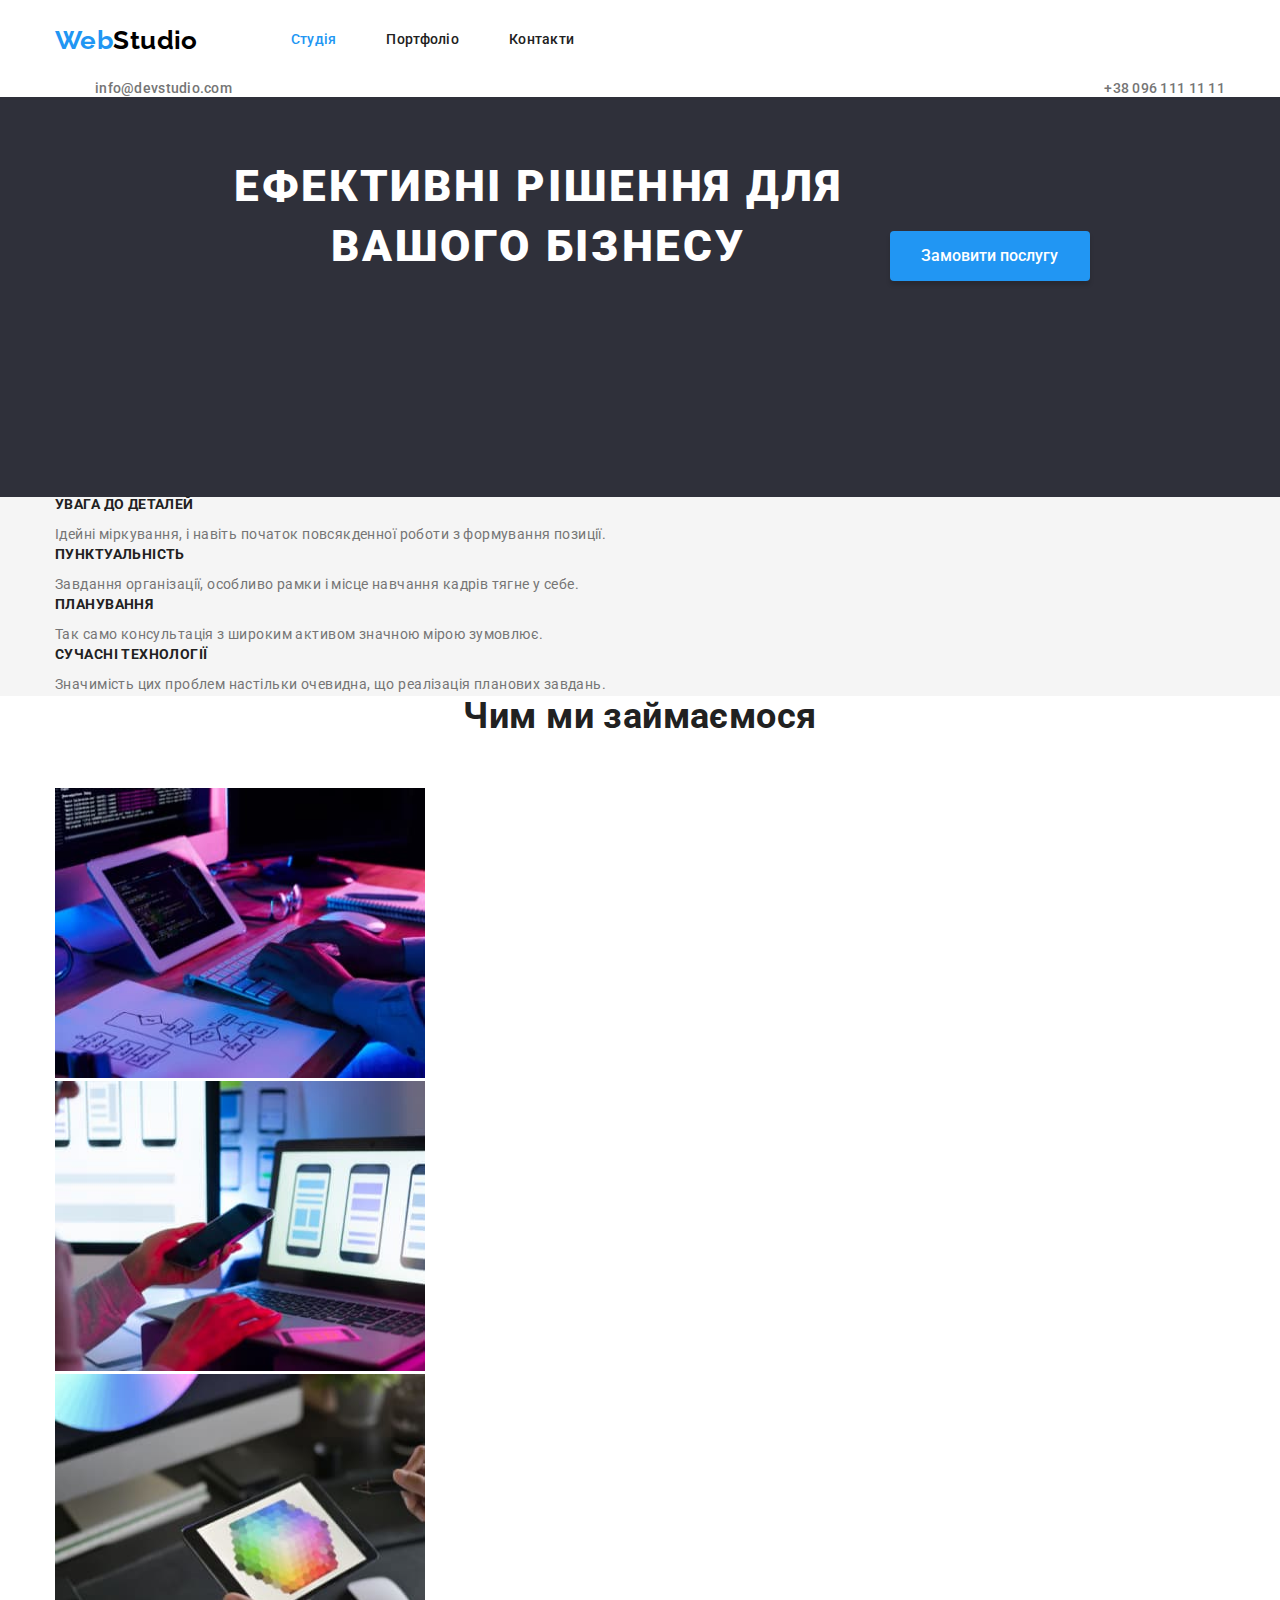
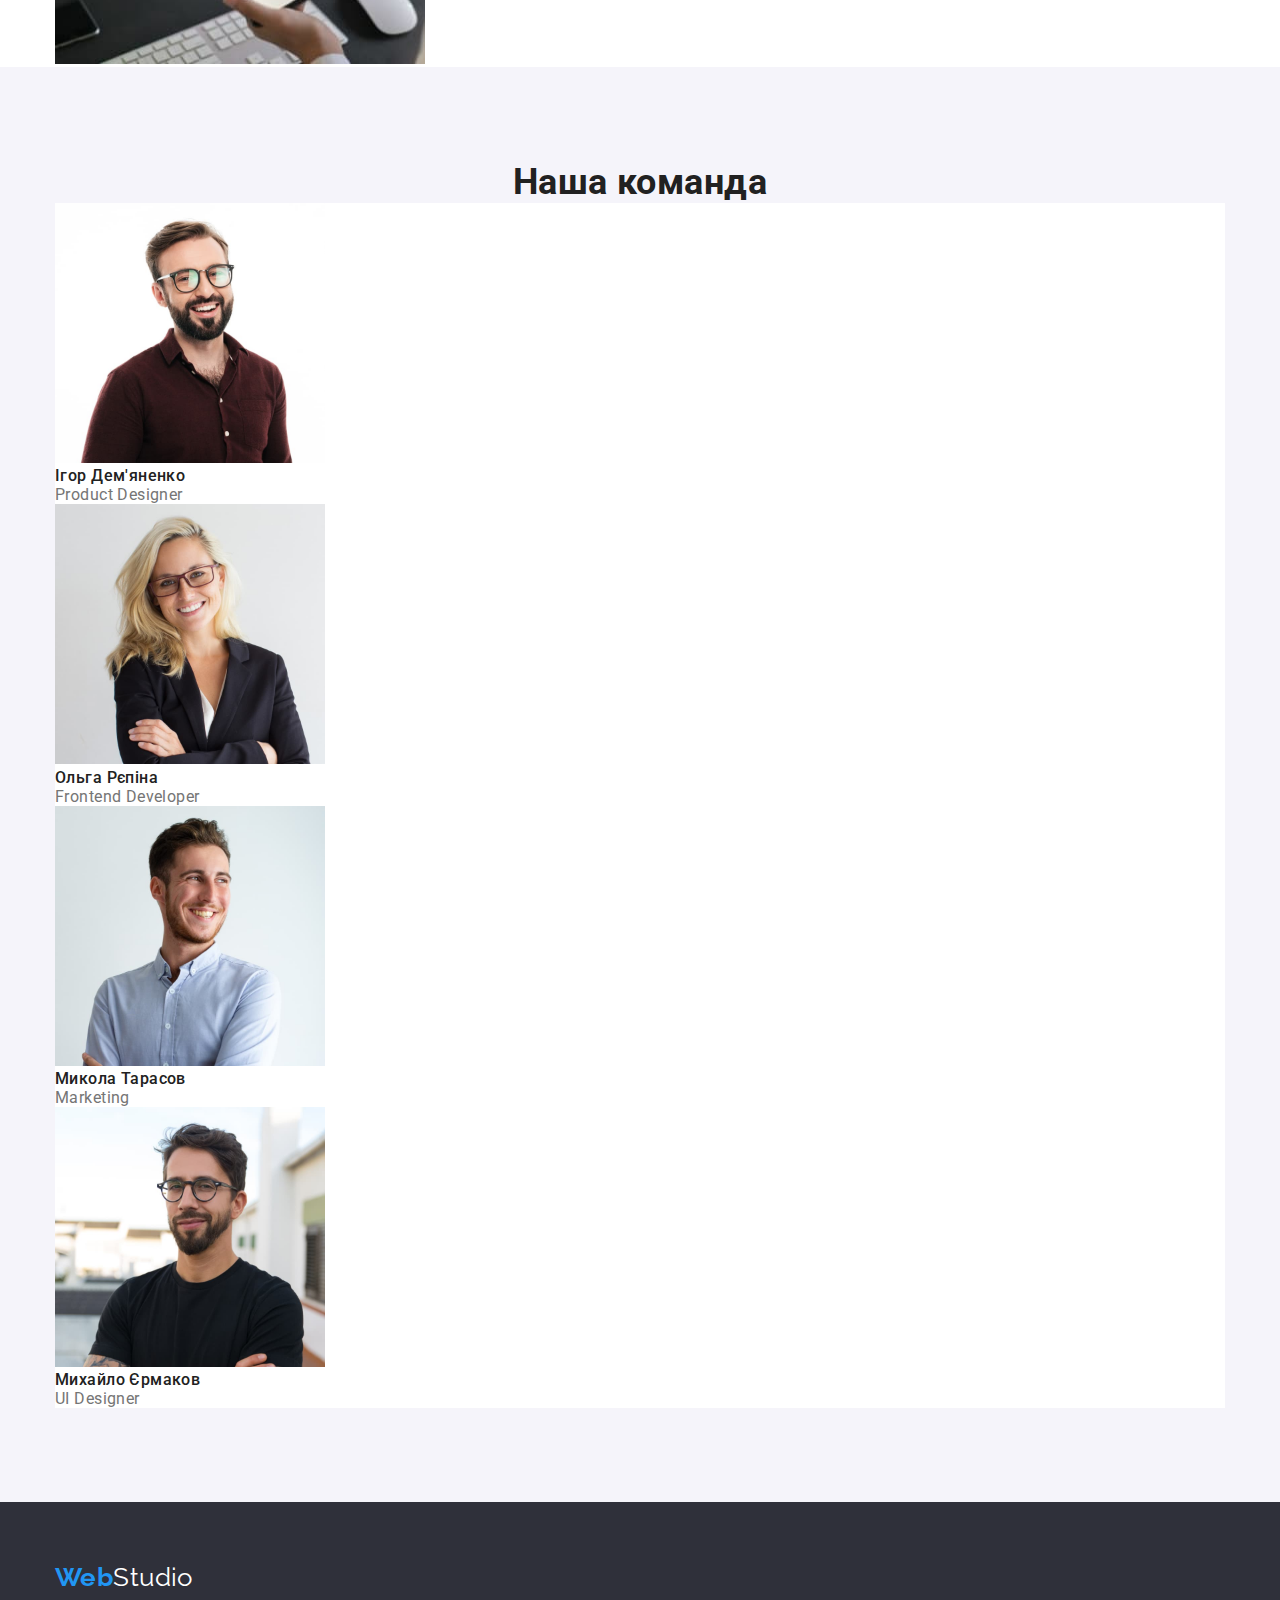
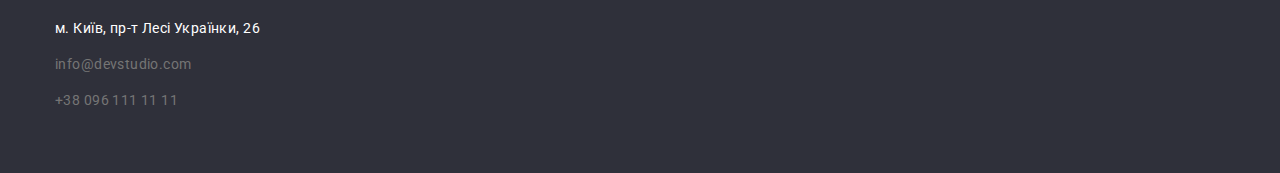
==== commit 4fd213dd: "correct pozition" ====
--- a/index.html
+++ b/index.html
@@ -19,33 +19,37 @@
   </head>
   <body>
     <!--header-->
-    <header class="container page-header">
-      <nav class="site-nav">
-        <a href="./index.html" class="logo"><span class="web">Web</span>Studio</a>
-        <ul class="site-nav-ul">
-          <li class="item"><a href="./index.html" class="link current">Студія</a></li>
-          <li class="item"><a href="./portfolio.html" class="link">Портфоліо</a></li>
-          <li class="item"><a href="#" class="link">Контакти</a></li>
+    <header class="page-header">
+      <div class="container">
+        <nav class="site-nav">
+          <a href="./index.html" class="logo"><span class="web">Web</span>Studio</a>
+          <ul class="site-nav-ul">
+            <li class="item"><a href="./index.html" class="link current">Студія</a></li>
+            <li class="item"><a href="./portfolio.html" class="link">Портфоліо</a></li>
+            <li class="item"><a href="#" class="link">Контакти</a></li>
+          </ul>
+        </nav>
+        <ul class="auth-nav">
+          <li class="item">
+            <a class="site-nav-contact" href="mailto:info@devstudio.com">info@devstudio.com</a>
+          </li>
+          <li class="item">
+            <a class="site-nav-contact" href="tel:+380961111111">+38 096 111 11 11</a>
+          </li>
         </ul>
-      </nav>
-      <ul class="auth-nav">
-        <li class="item">
-          <a class="site-nav-contact" href="mailto:info@devstudio.com">info@devstudio.com</a>
-        </li>
-        <li class="item">
-          <a class="site-nav-contact" href="tel:+380961111111">+38 096 111 11 11</a>
-        </li>
-      </ul>
+      </div>
     </header>
     <main>
       <!--block1-->
       <section class="hero">
-        <h1 class="title-one">Ефективні рішення для вашого бізнесу</h1>
-        <button type="button" class="button active">Замовити послугу</button>
+        <div class="container">
+          <h1 class="title-one">Ефективні рішення для вашого бізнесу</h1>
+          <button type="button" class="button active">Замовити послугу</button>
+        </div>
       </section>
       <!--block2-->
-      <section class="container section">
-        <div class="container-two">
+      <section class="section-two">
+        <div class="container">
           <h2 class="visually-hidden">Наші переваги</h2>
           <ul>
             <li>
@@ -76,9 +80,9 @@
         </div>
       </section>
       <!--block3 - portfolio-->
-      <section class="container section">
-        <h2 class="title-work">Чим ми займаємося</h2>
-        <div class="container-three">
+      <section class="section-three">
+        <div class="container">
+          <h2 class="title-work">Чим ми займаємося</h2>
           <ul>
             <li>
               <img src="./images/photojob1.jpg" alt="Проєкт1" width="370" height="290" />
@@ -93,51 +97,59 @@
         </div>
       </section>
       <!--block4-->
-      <section class="container section-command">
-        <h2 class="command">Наша команда</h2>
-        <div class="container-four"></div>
-        <ul>
-          <li class="command-li">
-            <img src="./images/photo-igor.jpg" alt="Ігор Дем'яненко" width="270" height="260" />
-            <h3 class="title-command">Ігор Дем'яненко</h3>
-            <p class="filter-command">Product Designer</p>
-          </li>
-          <li class="command-li">
-            <img src="./images/photo-olga.jpg" alt="Ольга Рєпіна" width="270" height="260" />
-            <h3 class="title-command">Ольга Рєпіна</h3>
-            <p class="filter-command">Frontend Developer</p>
-          </li>
-          <li class="command-li">
-            <img src="./images/photo-mykola.jpg" alt="Микола Тарасов" width="270" height="260" />
-            <h3 class="title-command">Микола Тарасов</h3>
-            <p class="filter-command">Marketing</p>
-          </li>
-          <li class="command-li">
-            <img src="./images/photo-myhailo.jpg" alt="Михайло Єрмаков" width="270" height="260" />
-            <h3 class="title-command">Михайло Єрмаков</h3>
-            <p class="filter-command">UI Designer</p>
-          </li>
-        </ul>
+      <section class="section-command">
+        <div class="container">
+          <h2 class="command">Наша команда</h2>
+          <ul>
+            <li class="command-li">
+              <img src="./images/photo-igor.jpg" alt="Ігор Дем'яненко" width="270" height="260" />
+              <h3 class="title-command">Ігор Дем'яненко</h3>
+              <p class="filter-command">Product Designer</p>
+            </li>
+            <li class="command-li">
+              <img src="./images/photo-olga.jpg" alt="Ольга Рєпіна" width="270" height="260" />
+              <h3 class="title-command">Ольга Рєпіна</h3>
+              <p class="filter-command">Frontend Developer</p>
+            </li>
+            <li class="command-li">
+              <img src="./images/photo-mykola.jpg" alt="Микола Тарасов" width="270" height="260" />
+              <h3 class="title-command">Микола Тарасов</h3>
+              <p class="filter-command">Marketing</p>
+            </li>
+            <li class="command-li">
+              <img
+                src="./images/photo-myhailo.jpg"
+                alt="Михайло Єрмаков"
+                width="270"
+                height="260"
+              />
+              <h3 class="title-command">Михайло Єрмаков</h3>
+              <p class="filter-command">UI Designer</p>
+            </li>
+          </ul>
+        </div>
       </section>
     </main>
     <!--Contacts-->
-    <footer class="container footer">
-      <a href="#" class="footer-logo"><span class="web">Web</span>Studio</a>
-      <address class="address">
-        <ul>
-          <li>
-            <a
-              href="https://goo.gl/maps/4DEPjrR7s4Dfj8Ng8"
-              target="_blank"
-              rel="noreferrer noopener nofollow"
-              class="footer-position"
-              >м. Київ, пр-т Лесі Українки, 26</a
-            >
-          </li>
-          <li><a href="mailto:info@devstudio.com" class="footer-link">info@devstudio.com</a></li>
-          <li><a href="tel:+380961111111" class="footer-link">+38 096 111 11 11</a></li>
-        </ul>
-      </address>
+    <footer class="footer">
+      <div class="container">
+        <a href="#" class="footer-logo"><span class="web">Web</span>Studio</a>
+        <address class="address">
+          <ul>
+            <li>
+              <a
+                href="https://goo.gl/maps/4DEPjrR7s4Dfj8Ng8"
+                target="_blank"
+                rel="noreferrer noopener nofollow"
+                class="footer-position"
+                >м. Київ, пр-т Лесі Українки, 26</a
+              >
+            </li>
+            <li><a href="mailto:info@devstudio.com" class="footer-link">info@devstudio.com</a></li>
+            <li><a href="tel:+380961111111" class="footer-link">+38 096 111 11 11</a></li>
+          </ul>
+        </address>
+      </div>
     </footer>
   </body>
 </html>
--- a/css/styles.css
+++ b/css/styles.css
@@ -53,30 +53,33 @@
   padding: 0;
 }
 
+li {
+  padding: 0;
+  margin: 0;
+  list-style: none;
+}
+.container {
+  margin: 0 auto;
+  width: 100%;
+  max-width: 1200px;
+  padding: 0 15px;
+}
+
+/* Header*/
+
 .page-header {
   display: flex;
-}
-/* .container {
-  width: 1200px;
-  padding: 0 15px;
-  margin: 0 auto;
-} */
-
-.container {
-  margin: 0 auto;
-  width: 1200px;
-  padding: 0 15px;
-}
-/* Site nav */
+  /* margin-left: auto; */
+}
+
 .site-nav {
   display: flex;
   align-items: center;
-  /* justify-content: space-between; */
-}
-
+  margin-left: auto;
+}
 .site-nav-ul {
   display: flex;
-  align-items: center;
+  /* align-items: center; */
   margin-left: 93px;
 }
 .site-nav .item + .item {
@@ -108,27 +111,26 @@
 }
 .auth-nav {
   display: flex;
+  margin-left: 40px;
+}
+.auth-nav .item + .item {
   margin-left: auto;
-  align-items: center;
-}
-.auth-nav .item + .item {
-  margin-left: 40px;
-  align-items: center;
+  /* align-items: center; */
 }
 
 .site-nav-contact {
+  color: var(--accent-color);
+  font-weight: 500;
+  line-height: 1.14;
+  letter-spacing: 0.02em;
+  text-decoration: none;
+  /* 
   flex-direction: row-reverse;
   display: block;
   align-items: flex-end;
-  justify-content: flex-end;
-}
-
-.site-nav-contact {
-  color: var(--accent-color);
-  font-weight: 500;
-  line-height: 1.14;
-  letter-spacing: 0.02em;
-  text-decoration: none;
+  justify-content: flex-end; */
+
+  /* outline: 2px solid tomato; */
 }
 
 .site-nav-contact:hover,
@@ -154,36 +156,31 @@
 
 /* Style Studio */
 
-li {
-  padding: 0;
-  margin: 0;
-  list-style: none;
-}
-
+.hero {
+  background-color: var(--bgr-footer);
+  text-align: center;
+  height: 400px; /* temporarily */
+}
 .title-one {
+  display: inline-block;
   margin-bottom: 30px;
+  margin-top: 60px;
+  margin-right: auto;
+  width: 696px;
   color: var(--primary-white-color);
   font-weight: 900;
   font-size: 44px;
   line-height: 1.36;
   text-align: center;
+  align-self: baseline;
   letter-spacing: 0.06em;
   text-transform: uppercase;
 }
-.hero {
-  background-color: var(--bgr-footer);
-  text-align: center;
-}
-.section {
-  padding-top: 94px;
-  outline: brown;
-  background: violet;
-}
-.container-two {
+
+.section-two {
   background-color: var(--bgr-section);
-  border-color: var(--button-second-color);
-  outline: brown;
-}
+}
+
 button.active {
   display: inline-block;
   min-width: 200px;
@@ -198,6 +195,7 @@
   text-align: center;
   cursor: pointer;
   font-family: Roboto, sans-serif;
+  nav-left: auto;
 }
 
 .button.active:hover,
@@ -372,11 +370,7 @@
   padding-top: 94px;
   padding-bottom: 94px;
 }
-/* .list {
-  list-style: none;
-  padding-left: 0;
-  margin: 0;
-} */
+
 .link {
   text-decoration: none;
   color: inherit;
@@ -387,3 +381,8 @@
   max-width: 100%;
   height: auto;
 } */
+/* .list {
+  list-style: none;
+  padding-left: 0;
+  margin: 0;
+} */
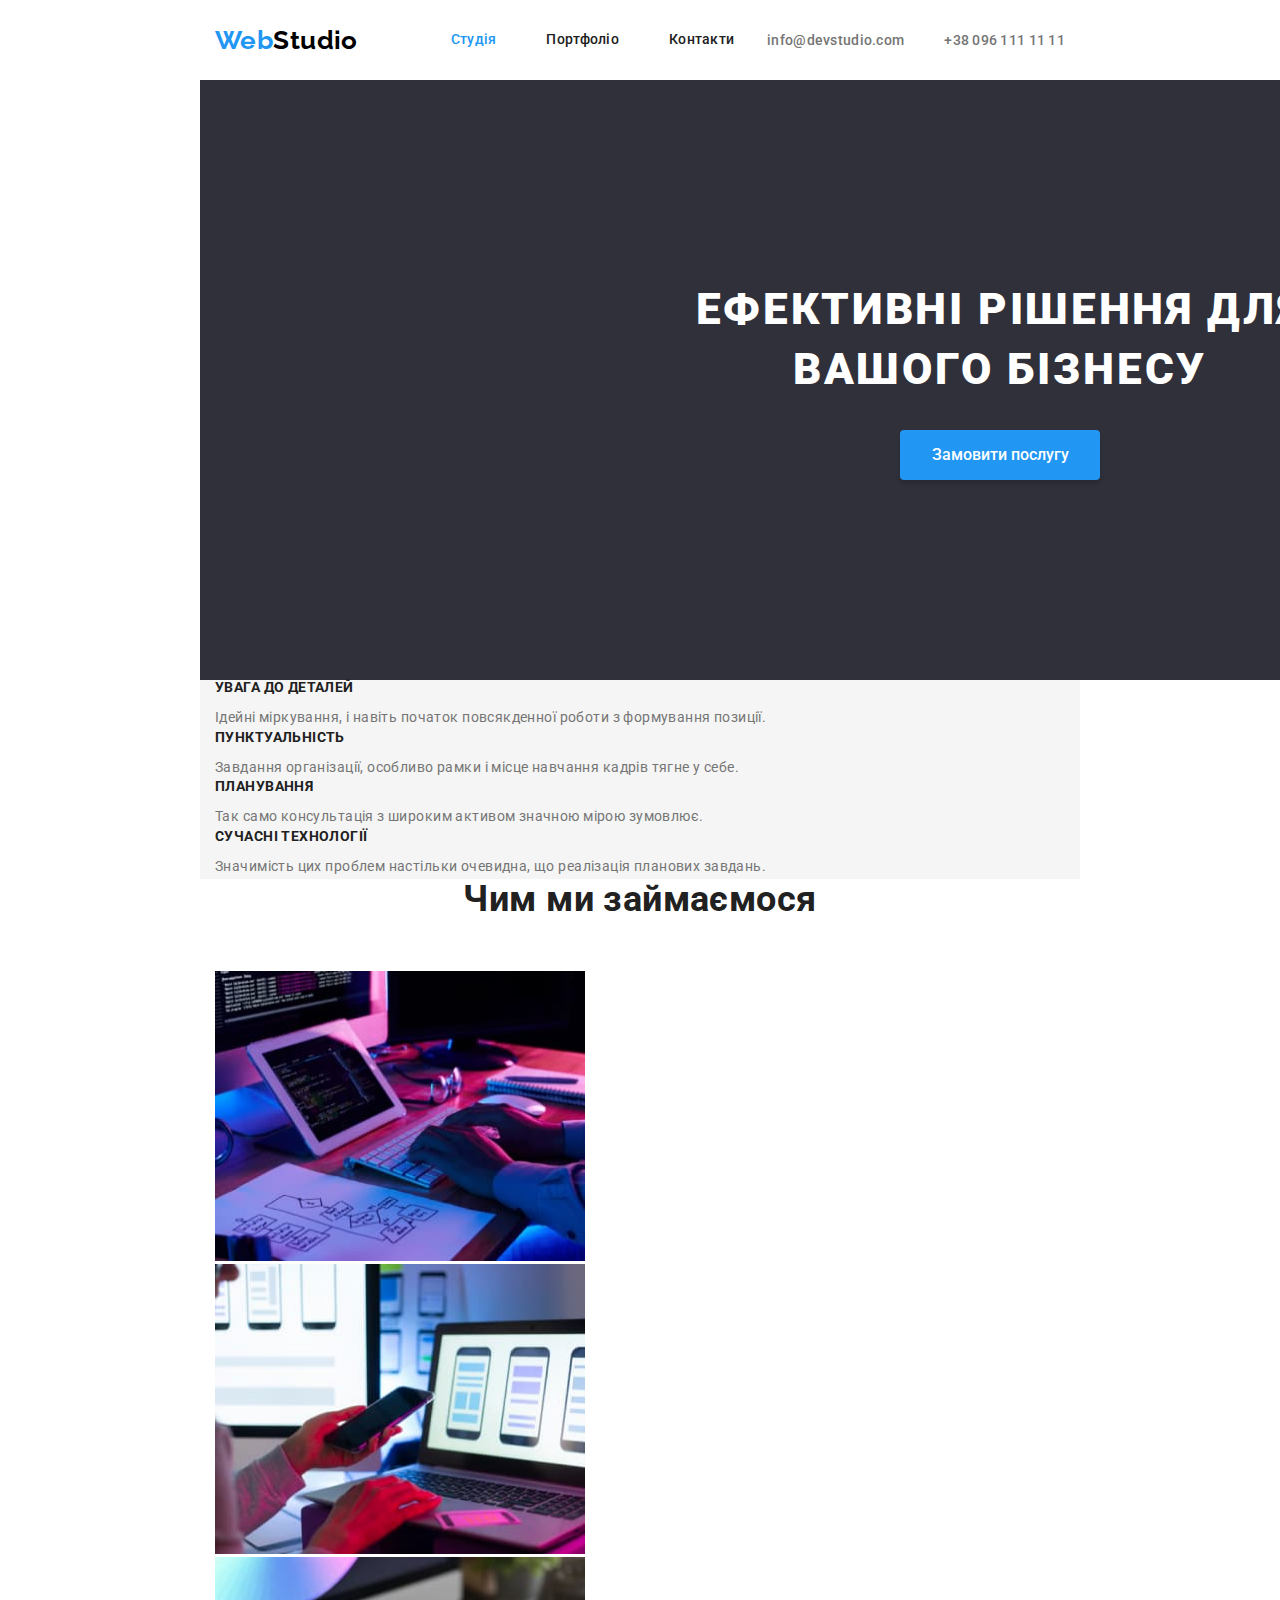
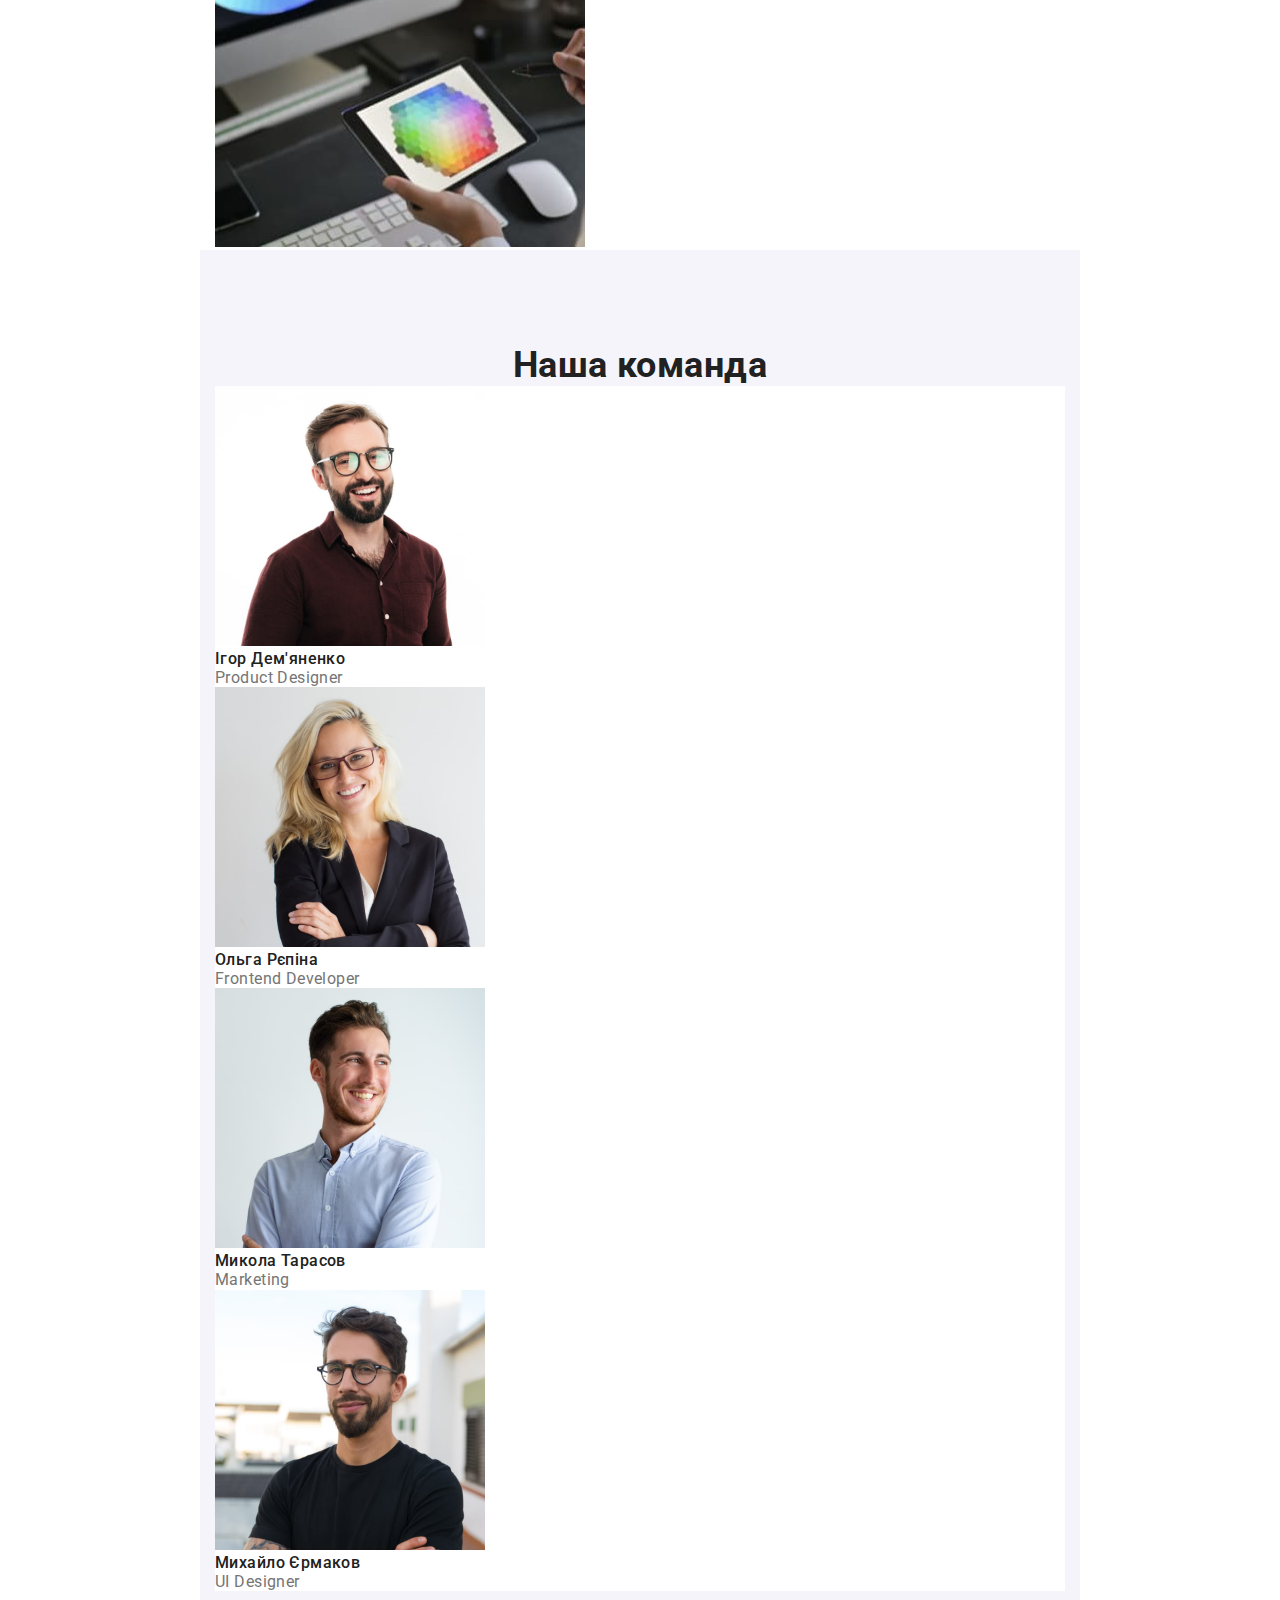
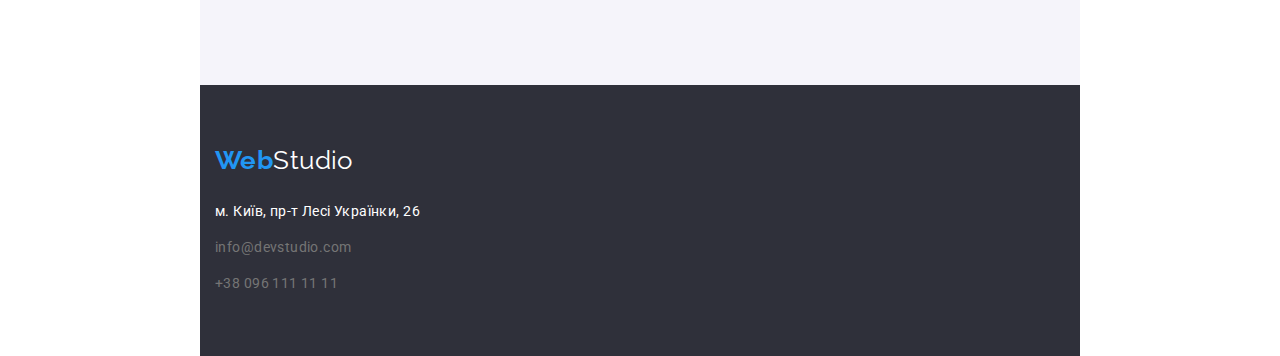
==== commit 677fde9c: "correct header" ====
--- a/index.html
+++ b/index.html
@@ -20,7 +20,7 @@
   <body>
     <!--header-->
     <header class="page-header">
-      <div class="container">
+      <div class="container main-nav">
         <nav class="site-nav">
           <a href="./index.html" class="logo"><span class="web">Web</span>Studio</a>
           <ul class="site-nav-ul">
@@ -42,10 +42,8 @@
     <main>
       <!--block1-->
       <section class="hero">
-        <div class="container">
-          <h1 class="title-one">Ефективні рішення для вашого бізнесу</h1>
-          <button type="button" class="button active">Замовити послугу</button>
-        </div>
+        <h1 class="title-one">Ефективні рішення для вашого бізнесу</h1>
+        <button type="button" class="button active">Замовити послугу</button>
       </section>
       <!--block2-->
       <section class="section-two">
--- a/css/styles.css
+++ b/css/styles.css
@@ -23,12 +23,14 @@
 }
 
 body {
+  margin: 0 auto;
+  padding: 0 200px;
+
   background-color: var(--primary-white-color);
   color: var(--accent-color);
   font-family: Roboto, sans-serif;
   font-size: 14px;
   letter-spacing: 0.03em;
-  margin: 0 auto;
 }
 .visually-hidden {
   position: absolute;
@@ -56,6 +58,7 @@
 li {
   padding: 0;
   margin: 0;
+
   list-style: none;
 }
 .container {
@@ -69,20 +72,24 @@
 
 .page-header {
   display: flex;
-  /* margin-left: auto; */
+  margin-left: auto;
+}
+.main-nav {
+  display: flex;
+  align-items: center;
 }
 
 .site-nav {
   display: flex;
   align-items: center;
-  margin-left: auto;
 }
 .site-nav-ul {
   display: flex;
   /* align-items: center; */
   margin-left: 93px;
 }
-.site-nav .item + .item {
+
+.site-nav-ul .item + .item {
   margin-left: 50px;
 }
 
@@ -111,11 +118,10 @@
 }
 .auth-nav {
   display: flex;
+  margin-left: auto;
+}
+.auth-nav .item + .item {
   margin-left: 40px;
-}
-.auth-nav .item + .item {
-  margin-left: auto;
-  /* align-items: center; */
 }
 
 .site-nav-contact {
@@ -157,22 +163,26 @@
 /* Style Studio */
 
 .hero {
+  text-align: center;
+  padding: 200px 252px;
+  width: 1600px;
+
   background-color: var(--bgr-footer);
-  text-align: center;
-  height: 400px; /* temporarily */
-}
+}
+
 .title-one {
-  display: inline-block;
+  display: block;
   margin-bottom: 30px;
-  margin-top: 60px;
   margin-right: auto;
+  margin-left: auto;
   width: 696px;
+  align-self: baseline;
+
   color: var(--primary-white-color);
   font-weight: 900;
   font-size: 44px;
   line-height: 1.36;
   text-align: center;
-  align-self: baseline;
   letter-spacing: 0.06em;
   text-transform: uppercase;
 }
@@ -184,8 +194,10 @@
 button.active {
   display: inline-block;
   min-width: 200px;
+  padding: 10px 24px;
+  nav-left: auto;
+
   box-shadow: 0px 4px 4px var(--button-shadow);
-  padding: 10px 24px;
   border-radius: 4px;
   color: var(--primary-white-color);
   background-color: var(--button-link-color);
@@ -195,7 +207,6 @@
   text-align: center;
   cursor: pointer;
   font-family: Roboto, sans-serif;
-  nav-left: auto;
 }
 
 .button.active:hover,
@@ -208,11 +219,12 @@
 }
 
 .title-benefits {
+  margin-bottom: 10px;
+
   color: var(--primary-text-color);
   font-weight: 700;
   font-size: 14px;
   line-height: 1.14;
-  margin-bottom: 10px;
 }
 
 .text-benefits {
@@ -222,25 +234,28 @@
 }
 
 .title-work {
+  text-align: center;
+  margin-bottom: 50px;
+  text-align: center;
+
   color: var(--primary-text-color);
   font-weight: 700;
   font-size: 36px;
   line-height: 1.17x;
-  text-align: center;
-  margin-bottom: 50px;
-  text-align: center;
 }
 .section-command {
-  background: var(--button-second-color);
   padding-top: 94px;
   padding-bottom: 94px;
+
+  background: var(--button-second-color);
 }
 .command {
+  text-align: center;
+
   color: var(--primary-text-color);
   font-weight: 700;
   font-size: 36px;
   line-height: 1.17;
-  text-align: center;
 }
 
 .command-li {
@@ -264,17 +279,20 @@
 .filter {
   padding: 6px 22px;
   border-radius: 4px;
+  text-align: center;
+
   color: var(--primary-text-color);
   background-color: var(--button-second-color);
   font-weight: 500;
   font-size: 16px;
   line-height: 1.62;
-  text-align: center;
   cursor: pointer;
   font-family: inherit;
 }
 .filter.active {
   padding: 6px 22px;
+  text-align: center;
+
   box-shadow: 0px 3px 1px rgba(0, 0, 0, 0.1), 0px 1px 2px rgba(0, 0, 0, 0.08),
     0px 2px 2px rgba(0, 0, 0, 0.12);
   border-radius: 4px;
@@ -283,7 +301,6 @@
   font-weight: 500;
   font-size: 16px;
   line-height: 1.62;
-  text-align: center;
   cursor: pointer;
 }
 
@@ -321,29 +338,33 @@
   display: inline-block;
   width: 145px;
   height: 31px;
+  padding-top: 60px;
+
   color: var(--primary-white-color);
   font-family: Raleway;
   font-size: 26px;
   line-height: 1.19;
   text-decoration: none;
-  padding-top: 60px;
 }
 .footer-position,
 .footer-link {
   display: inline-block;
+
   color: var(--primary-white-color);
   font-size: 14px;
   line-height: 1.71;
   text-decoration: none;
 }
 .footer-link {
+  padding-top: 12px;
+
   color: var(--footer-main-color);
   text-decoration: none;
-  padding-top: 12px;
 }
 .address {
   padding-top: 28px;
   padding-bottom: 60px;
+
   font-style: normal;
 }
 .adress .li {
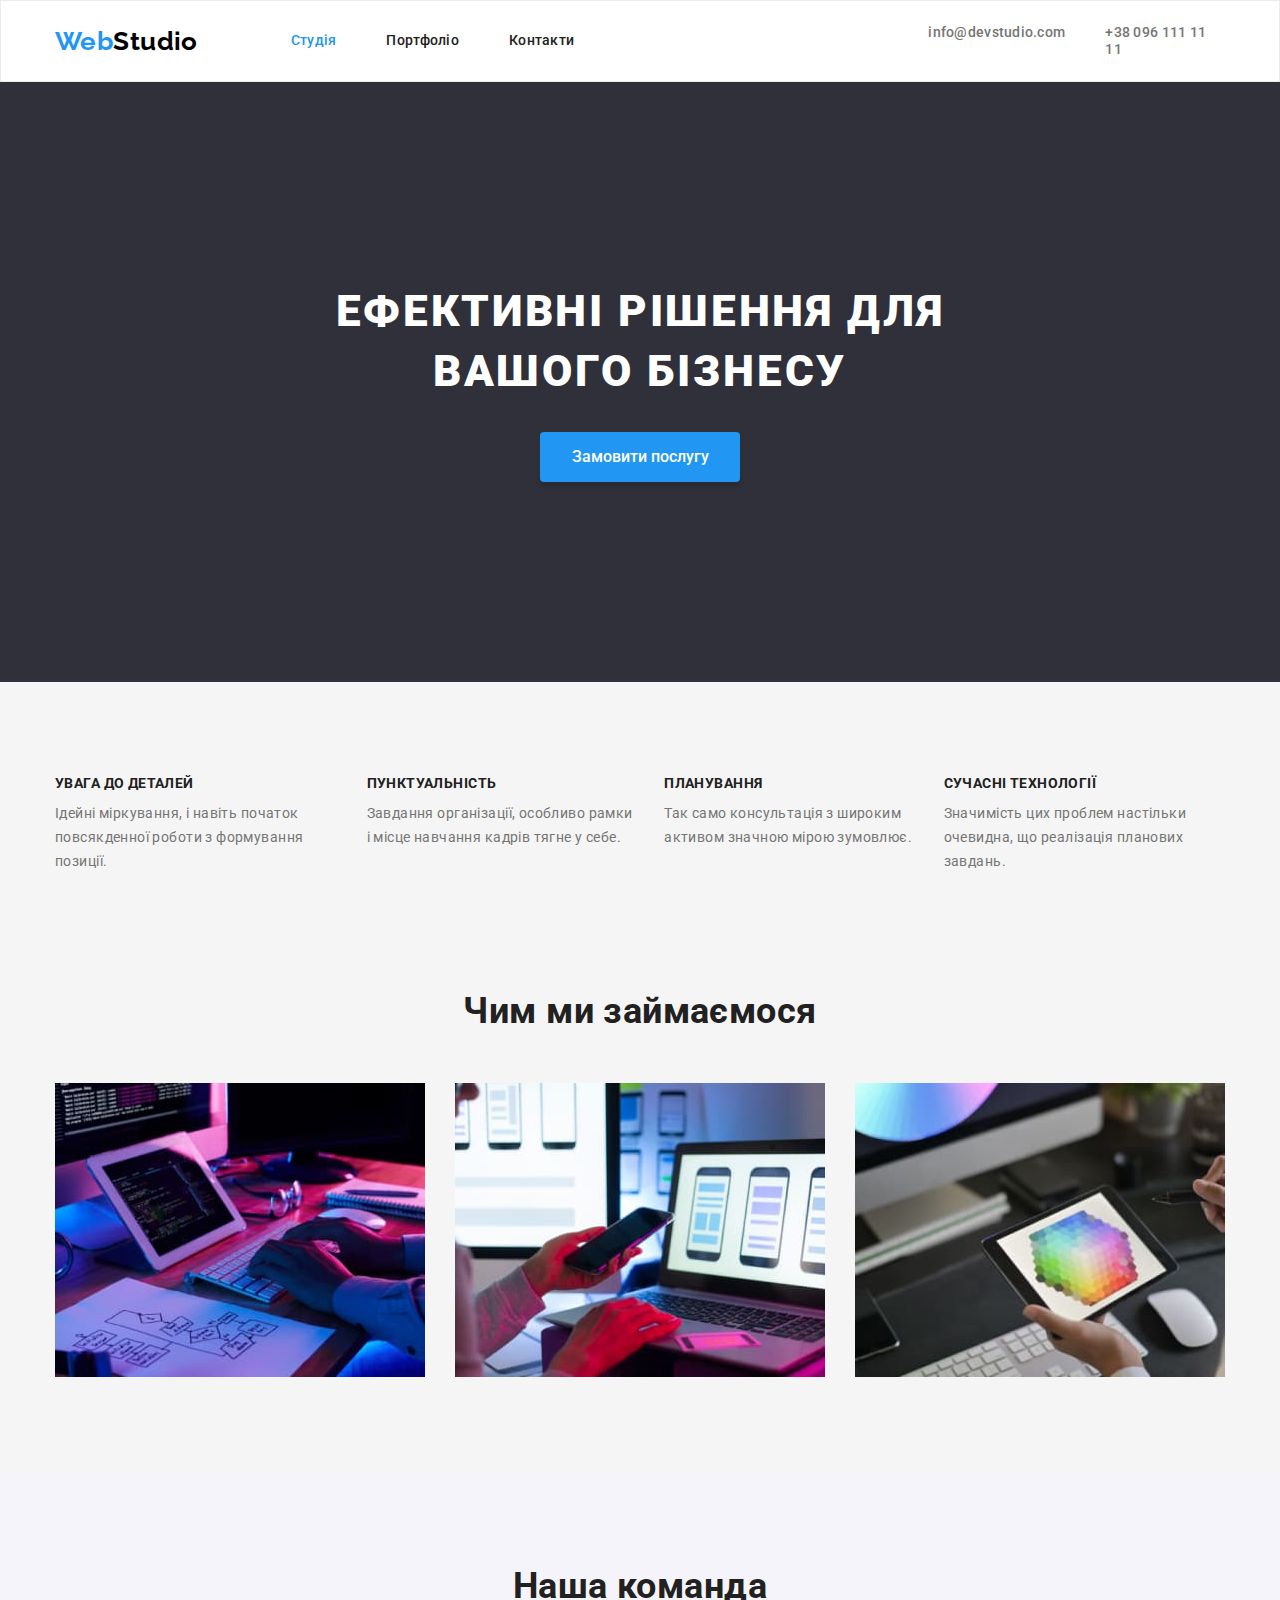
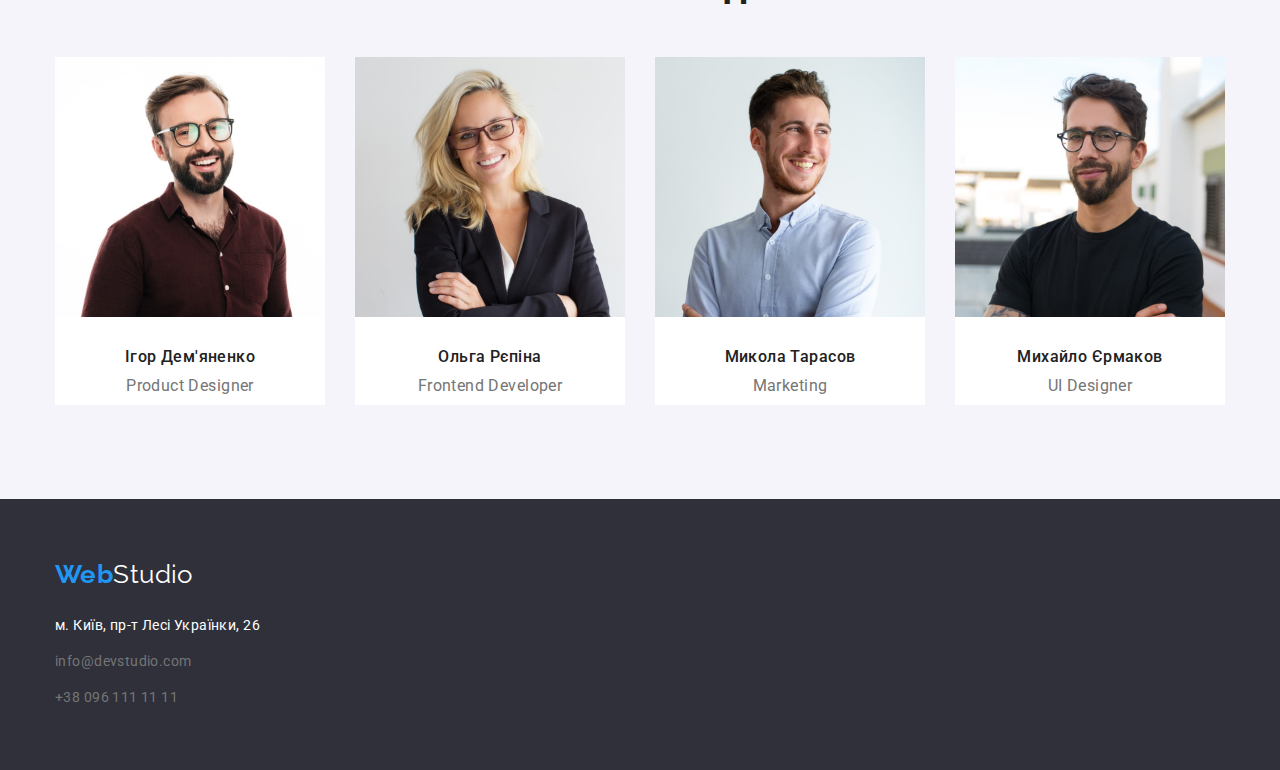
==== commit 00c6425b: "positioning section" ====
--- a/index.html
+++ b/index.html
@@ -43,13 +43,13 @@
       <!--block1-->
       <section class="hero">
         <h1 class="title-one">Ефективні рішення для вашого бізнесу</h1>
-        <button type="button" class="button active">Замовити послугу</button>
+        <button type="button" class="button-active">Замовити послугу</button>
       </section>
       <!--block2-->
       <section class="section-two">
         <div class="container">
           <h2 class="visually-hidden">Наші переваги</h2>
-          <ul>
+          <ul class="section-two-list">
             <li>
               <h3 class="title-benefits">УВАГА ДО ДЕТАЛЕЙ</h3>
               <p class="text-benefits">
@@ -81,7 +81,7 @@
       <section class="section-three">
         <div class="container">
           <h2 class="title-work">Чим ми займаємося</h2>
-          <ul>
+          <ul class="section-three-list">
             <li>
               <img src="./images/photojob1.jpg" alt="Проєкт1" width="370" height="290" />
             </li>
@@ -98,7 +98,7 @@
       <section class="section-command">
         <div class="container">
           <h2 class="command">Наша команда</h2>
-          <ul>
+          <ul class="section-command-ul">
             <li class="command-li">
               <img src="./images/photo-igor.jpg" alt="Ігор Дем'яненко" width="270" height="260" />
               <h3 class="title-command">Ігор Дем'яненко</h3>
--- a/css/styles.css
+++ b/css/styles.css
@@ -20,11 +20,11 @@
   --bgr-section: #f5f5f5;
   --button-shadow: rgba(0, 0, 0, 0.15);
   --border-container: #ececec;
+  --border-project: #eeeeee;
 }
 
 body {
   margin: 0 auto;
-  padding: 0 200px;
 
   background-color: var(--primary-white-color);
   color: var(--accent-color);
@@ -61,6 +61,13 @@
 
   list-style: none;
 }
+
+img {
+  display: block;
+  max-width: 100%;
+  height: auto;
+}
+
 .container {
   margin: 0 auto;
   width: 100%;
@@ -73,10 +80,12 @@
 .page-header {
   display: flex;
   margin-left: auto;
+  border: 1px solid var(--border-container);
 }
 .main-nav {
   display: flex;
   align-items: center;
+  gap: 354px;
 }
 
 .site-nav {
@@ -85,7 +94,7 @@
 }
 .site-nav-ul {
   display: flex;
-  /* align-items: center; */
+  align-items: center;
   margin-left: 93px;
 }
 
@@ -130,13 +139,6 @@
   line-height: 1.14;
   letter-spacing: 0.02em;
   text-decoration: none;
-  /* 
-  flex-direction: row-reverse;
-  display: block;
-  align-items: flex-end;
-  justify-content: flex-end; */
-
-  /* outline: 2px solid tomato; */
 }
 
 .site-nav-contact:hover,
@@ -164,8 +166,7 @@
 
 .hero {
   text-align: center;
-  padding: 200px 252px;
-  width: 1600px;
+  padding: 200px 0;
 
   background-color: var(--bgr-footer);
 }
@@ -187,11 +188,7 @@
   text-transform: uppercase;
 }
 
-.section-two {
-  background-color: var(--bgr-section);
-}
-
-button.active {
+.button-active {
   display: inline-block;
   min-width: 200px;
   padding: 10px 24px;
@@ -209,11 +206,21 @@
   font-family: Roboto, sans-serif;
 }
 
-.button.active:hover,
-.button.active:focus {
+.button-active:hover,
+.button-active:focus {
   background-color: var(--button-active);
 }
 
+.section-two {
+  background-color: var(--bgr-section);
+  padding-top: 94px;
+  padding-bottom: 118px;
+}
+
+.section-two-list {
+  display: flex;
+  gap: 30px;
+}
 .title-invisible {
   color: transparent;
 }
@@ -233,24 +240,34 @@
   line-height: 1.71;
 }
 
+.section-three {
+  background-color: var(--bgr-section);
+  padding-bottom: 94px;
+}
+.section-three-list {
+  background-color: var(--bgr-section);
+  display: flex;
+  gap: 30px;
+}
 .title-work {
   text-align: center;
   margin-bottom: 50px;
   text-align: center;
-
+  background-color: var(--bgr-section);
   color: var(--primary-text-color);
   font-weight: 700;
   font-size: 36px;
   line-height: 1.17x;
 }
 .section-command {
+  padding-bottom: 94px;
+
+  background: var(--button-second-color);
+}
+.command {
+  text-align: center;
   padding-top: 94px;
-  padding-bottom: 94px;
-
-  background: var(--button-second-color);
-}
-.command {
-  text-align: center;
+  padding-bottom: 50px;
 
   color: var(--primary-text-color);
   font-weight: 700;
@@ -258,6 +275,11 @@
   line-height: 1.17;
 }
 
+.section-command-ul {
+  display: flex;
+  gap: 30px;
+}
+
 .command-li {
   background-color: var(--primary-white-color);
 }
@@ -266,15 +288,29 @@
   font-weight: 500;
   font-size: 16px;
   line-height: 1.19;
+  padding-top: 30px;
+  padding-bottom: 10px;
+  text-align: center;
 }
 
 .filter-command {
   color: var(--accent-color);
   font-size: 16px;
   line-height: 1.19;
+  padding-bottom: 10px;
+  text-align: center;
 }
 
 /* Style Portfolio */
+
+.button-filter {
+  display: flex;
+  align-items: center;
+  justify-content: center;
+  gap: 8px;
+  padding-top: 94px;
+  padding-bottom: 50px;
+}
 
 .filter {
   padding: 6px 22px;
@@ -289,10 +325,9 @@
   cursor: pointer;
   font-family: inherit;
 }
-.filter.active {
+.filter-active {
+  text-align: center;
   padding: 6px 22px;
-  text-align: center;
-
   box-shadow: 0px 3px 1px rgba(0, 0, 0, 0.1), 0px 1px 2px rgba(0, 0, 0, 0.08),
     0px 2px 2px rgba(0, 0, 0, 0.12);
   border-radius: 4px;
@@ -311,21 +346,34 @@
 }
 
 .title-project {
+  padding: 20px 24px 4px;
   color: var(--primary-text-color);
   font-weight: 700;
   font-size: 18px;
   line-height: 2;
   letter-spacing: 0.06em;
   text-decoration: none;
+  border-left: 1px solid var(--border-project);
+  border-right: 1px solid var(--border-project);
 }
 
 .filter-project {
+  padding: 0px 23px 20px;
   color: var(--accent-color);
   font-size: 16px;
   line-height: 1.88;
   text-decoration: none;
-}
-
+  border-left: 1px solid var(--border-project);
+  border-right: 1px solid var(--border-project);
+  border-bottom: 1px solid var(--border-project);
+}
+
+.project-list {
+  display: flex;
+  gap: 30px;
+  flex-wrap: wrap;
+  flex-basis: calc((100% - 60px / 3));
+}
 .project-link {
   text-decoration: none;
 }
@@ -396,12 +444,7 @@
   text-decoration: none;
   color: inherit;
 }
-/* 
-img {
-  display: block;
-  max-width: 100%;
-  height: auto;
-} */
+
 /* .list {
   list-style: none;
   padding-left: 0;
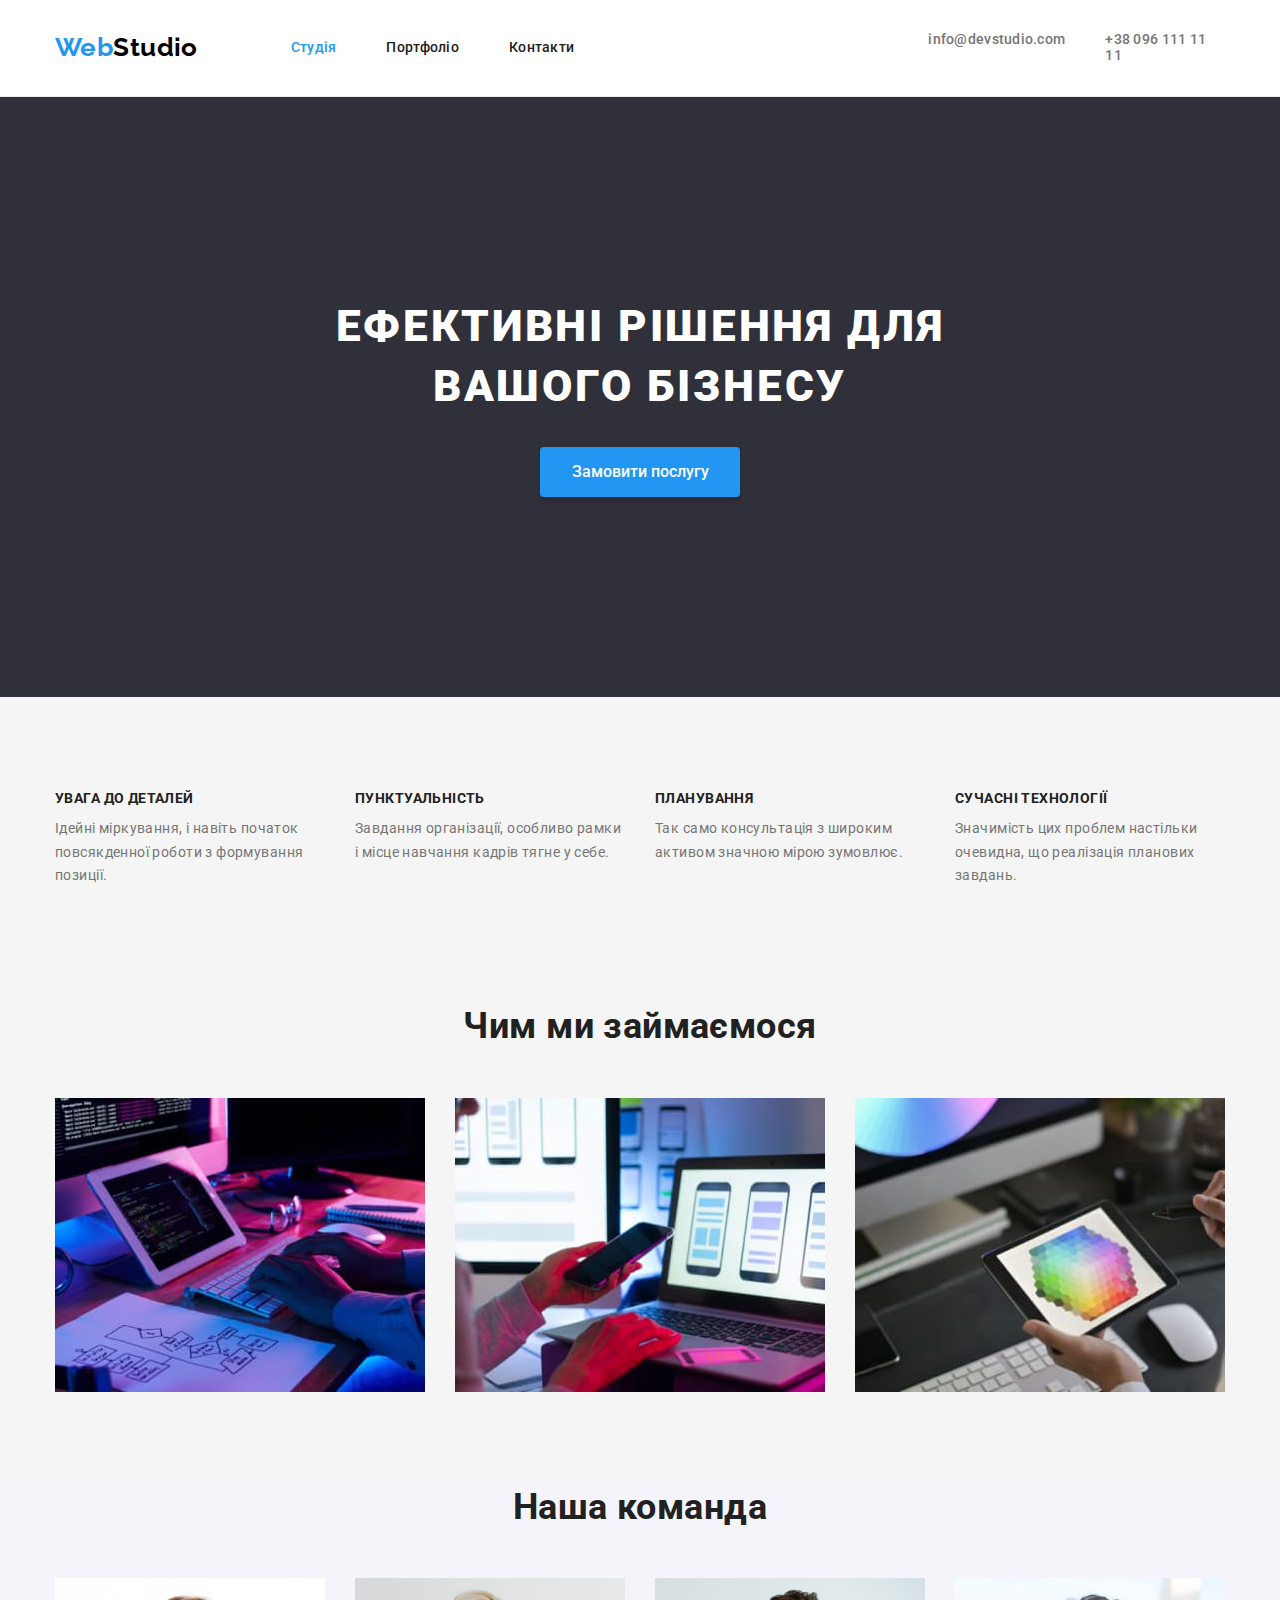
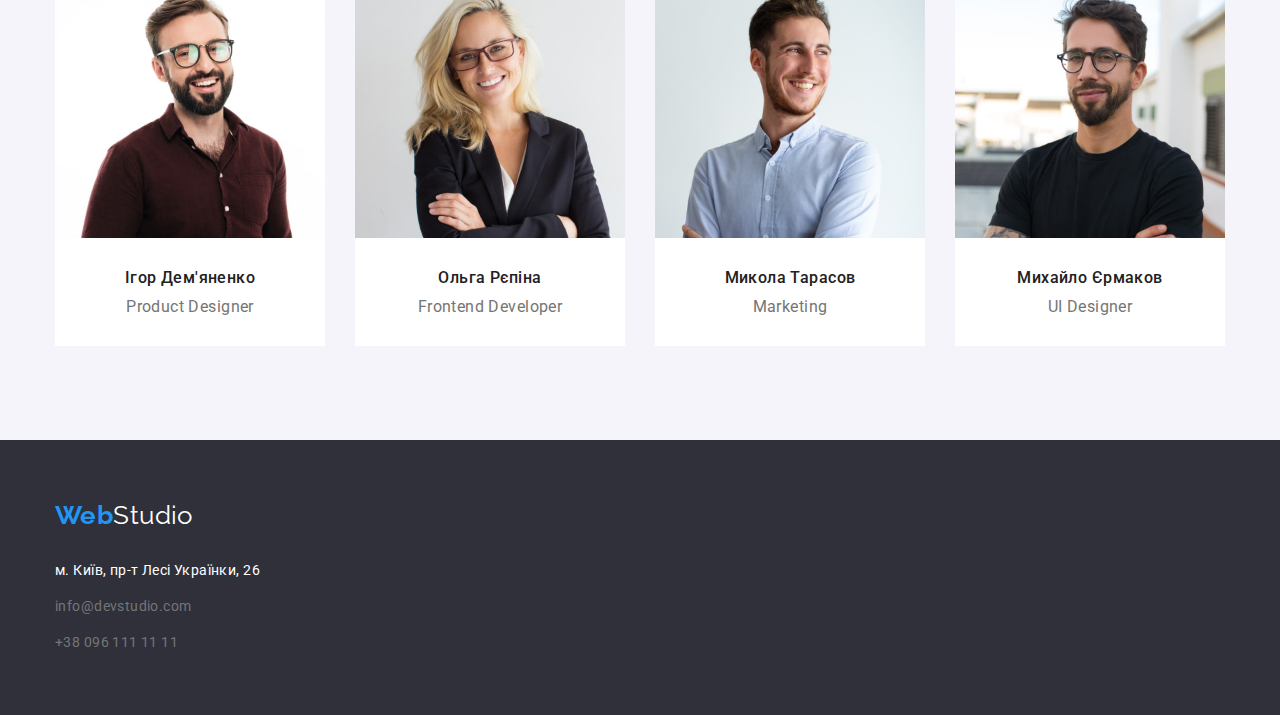
==== commit a1e178f9: "Mentor comments corrected" ====
--- a/index.html
+++ b/index.html
@@ -50,25 +50,25 @@
         <div class="container">
           <h2 class="visually-hidden">Наші переваги</h2>
           <ul class="section-two-list">
-            <li>
+            <li class="item-benefits">
               <h3 class="title-benefits">УВАГА ДО ДЕТАЛЕЙ</h3>
               <p class="text-benefits">
                 Ідейні міркування, і навіть початок повсякденної роботи з формування позиції.
               </p>
             </li>
-            <li>
+            <li class="item-benefits">
               <h3 class="title-benefits">ПУНКТУАЛЬНІСТЬ</h3>
               <p class="text-benefits">
                 Завдання організації, особливо рамки і місце навчання кадрів тягне у себе.
               </p>
             </li>
-            <li>
+            <li class="item-benefits">
               <h3 class="title-benefits">ПЛАНУВАННЯ</h3>
               <p class="text-benefits">
                 Так само консультація з широким активом значною мірою зумовлює.
               </p>
             </li>
-            <li>
+            <li class="item-benefits">
               <h3 class="title-benefits">СУЧАСНІ ТЕХНОЛОГІЇ</h3>
               <p class="text-benefits">
                 Значимість цих проблем настільки очевидна, що реалізація планових завдань.
@@ -101,18 +101,24 @@
           <ul class="section-command-ul">
             <li class="command-li">
               <img src="./images/photo-igor.jpg" alt="Ігор Дем'яненко" width="270" height="260" />
-              <h3 class="title-command">Ігор Дем'яненко</h3>
-              <p class="filter-command">Product Designer</p>
+              <div class="text-command">
+                <h3 class="title-command">Ігор Дем'яненко</h3>
+                <p class="filter-command">Product Designer</p>
+              </div>
             </li>
             <li class="command-li">
               <img src="./images/photo-olga.jpg" alt="Ольга Рєпіна" width="270" height="260" />
-              <h3 class="title-command">Ольга Рєпіна</h3>
-              <p class="filter-command">Frontend Developer</p>
+              <div class="text-command">
+                <h3 class="title-command">Ольга Рєпіна</h3>
+                <p class="filter-command">Frontend Developer</p>
+              </div>
             </li>
             <li class="command-li">
               <img src="./images/photo-mykola.jpg" alt="Микола Тарасов" width="270" height="260" />
-              <h3 class="title-command">Микола Тарасов</h3>
-              <p class="filter-command">Marketing</p>
+              <div class="text-command">
+                <h3 class="title-command">Микола Тарасов</h3>
+                <p class="filter-command">Marketing</p>
+              </div>
             </li>
             <li class="command-li">
               <img
@@ -121,8 +127,10 @@
                 width="270"
                 height="260"
               />
-              <h3 class="title-command">Михайло Єрмаков</h3>
-              <p class="filter-command">UI Designer</p>
+              <div class="text-command">
+                <h3 class="title-command">Михайло Єрмаков</h3>
+                <p class="filter-command">UI Designer</p>
+              </div>
             </li>
           </ul>
         </div>
@@ -133,8 +141,8 @@
       <div class="container">
         <a href="#" class="footer-logo"><span class="web">Web</span>Studio</a>
         <address class="address">
-          <ul>
-            <li>
+          <ul class="adress-ul">
+            <li class="adress-item">
               <a
                 href="https://goo.gl/maps/4DEPjrR7s4Dfj8Ng8"
                 target="_blank"
@@ -143,8 +151,12 @@
                 >м. Київ, пр-т Лесі Українки, 26</a
               >
             </li>
-            <li><a href="mailto:info@devstudio.com" class="footer-link">info@devstudio.com</a></li>
-            <li><a href="tel:+380961111111" class="footer-link">+38 096 111 11 11</a></li>
+            <li class="adress-item">
+              <a href="mailto:info@devstudio.com" class="footer-link">info@devstudio.com</a>
+            </li>
+            <li class="adress-item">
+              <a href="tel:+380961111111" class="footer-link">+38 096 111 11 11</a>
+            </li>
           </ul>
         </address>
       </div>
--- a/css/styles.css
+++ b/css/styles.css
@@ -78,9 +78,7 @@
 /* Header*/
 
 .page-header {
-  display: flex;
-  margin-left: auto;
-  border: 1px solid var(--border-container);
+  border-bottom: 1px solid var(--border-container);
 }
 .main-nav {
   display: flex;
@@ -127,13 +125,17 @@
 }
 .auth-nav {
   display: flex;
-  margin-left: auto;
+  margin-left: 0;
 }
 .auth-nav .item + .item {
   margin-left: 40px;
 }
 
 .site-nav-contact {
+  display: block;
+  padding-top: 32px;
+  padding-bottom: 32px;
+
   color: var(--accent-color);
   font-weight: 500;
   line-height: 1.14;
@@ -172,12 +174,10 @@
 }
 
 .title-one {
-  display: block;
   margin-bottom: 30px;
   margin-right: auto;
   margin-left: auto;
   width: 696px;
-  align-self: baseline;
 
   color: var(--primary-white-color);
   font-weight: 900;
@@ -189,7 +189,6 @@
 }
 
 .button-active {
-  display: inline-block;
   min-width: 200px;
   padding: 10px 24px;
   nav-left: auto;
@@ -225,6 +224,10 @@
   color: transparent;
 }
 
+.item-benefits {
+  flex-basis: calc((100% - 90px / 4));
+}
+
 .title-benefits {
   margin-bottom: 10px;
 
@@ -266,8 +269,7 @@
 }
 .command {
   text-align: center;
-  padding-top: 94px;
-  padding-bottom: 50px;
+  margin-bottom: 50px;
 
   color: var(--primary-text-color);
   font-weight: 700;
@@ -288,8 +290,7 @@
   font-weight: 500;
   font-size: 16px;
   line-height: 1.19;
-  padding-top: 30px;
-  padding-bottom: 10px;
+  margin-bottom: 10px;
   text-align: center;
 }
 
@@ -297,19 +298,26 @@
   color: var(--accent-color);
   font-size: 16px;
   line-height: 1.19;
-  padding-bottom: 10px;
-  text-align: center;
+  text-align: center;
+}
+
+.text-command {
+  padding-top: 30px;
+  padding-bottom: 30px;
 }
 
 /* Style Portfolio */
 
+.section-filter {
+  padding-top: 94px;
+  padding-bottom: 94px;
+}
 .button-filter {
+  margin-bottom: 50px;
   display: flex;
   align-items: center;
   justify-content: center;
   gap: 8px;
-  padding-top: 94px;
-  padding-bottom: 50px;
 }
 
 .filter {
@@ -346,50 +354,47 @@
 }
 
 .title-project {
-  padding: 20px 24px 4px;
   color: var(--primary-text-color);
   font-weight: 700;
   font-size: 18px;
   line-height: 2;
   letter-spacing: 0.06em;
   text-decoration: none;
-  border-left: 1px solid var(--border-project);
-  border-right: 1px solid var(--border-project);
 }
 
 .filter-project {
-  padding: 0px 23px 20px;
+  margin-top: 4px;
   color: var(--accent-color);
   font-size: 16px;
   line-height: 1.88;
   text-decoration: none;
+}
+
+.project-list {
+  display: flex;
+  gap: 30px;
+  flex-wrap: wrap;
+  flex-basis: calc((100% - 60px / 3));
+}
+.project-link {
+  text-decoration: none;
+}
+
+.content-project {
+  padding: 20px 24px;
   border-left: 1px solid var(--border-project);
   border-right: 1px solid var(--border-project);
   border-bottom: 1px solid var(--border-project);
 }
-
-.project-list {
-  display: flex;
-  gap: 30px;
-  flex-wrap: wrap;
-  flex-basis: calc((100% - 60px / 3));
-}
-.project-link {
-  text-decoration: none;
-}
-
 /* Footer */
 .footer {
+  padding-top: 60px;
+  padding-bottom: 60px;
   background-color: var(--bgr-footer);
 }
 .footer-logo {
-  display: inline-block;
-  width: 145px;
-  height: 31px;
-  padding-top: 60px;
-
-  color: var(--primary-white-color);
-  font-family: Raleway;
+  color: var(--primary-white-color);
+  font-family: Raleway, sans-serif;
   font-size: 26px;
   line-height: 1.19;
   text-decoration: none;
@@ -397,26 +402,25 @@
 .footer-position,
 .footer-link {
   display: inline-block;
-
+  /* margin-bottom: 28px; */
   color: var(--primary-white-color);
   font-size: 14px;
   line-height: 1.71;
   text-decoration: none;
 }
+.adress-item:not(:last-child) {
+  margin-bottom: 12px;
+}
+.footer-link:last-child {
+  margin-bottom: 0;
+}
 .footer-link {
-  padding-top: 12px;
-
   color: var(--footer-main-color);
   text-decoration: none;
 }
 .address {
-  padding-top: 28px;
-  padding-bottom: 60px;
-
+  margin-top: 28px;
   font-style: normal;
-}
-.adress .li {
-  padding-top: 12px;
 }
 
 .footer-position:hover,
@@ -429,11 +433,9 @@
 address {
   font-style: normal;
 }
+
 button {
-  display: block;
-  cursor: pointer;
   border: none;
-  border-radius: 4px;
 }
 .section {
   padding-top: 94px;
